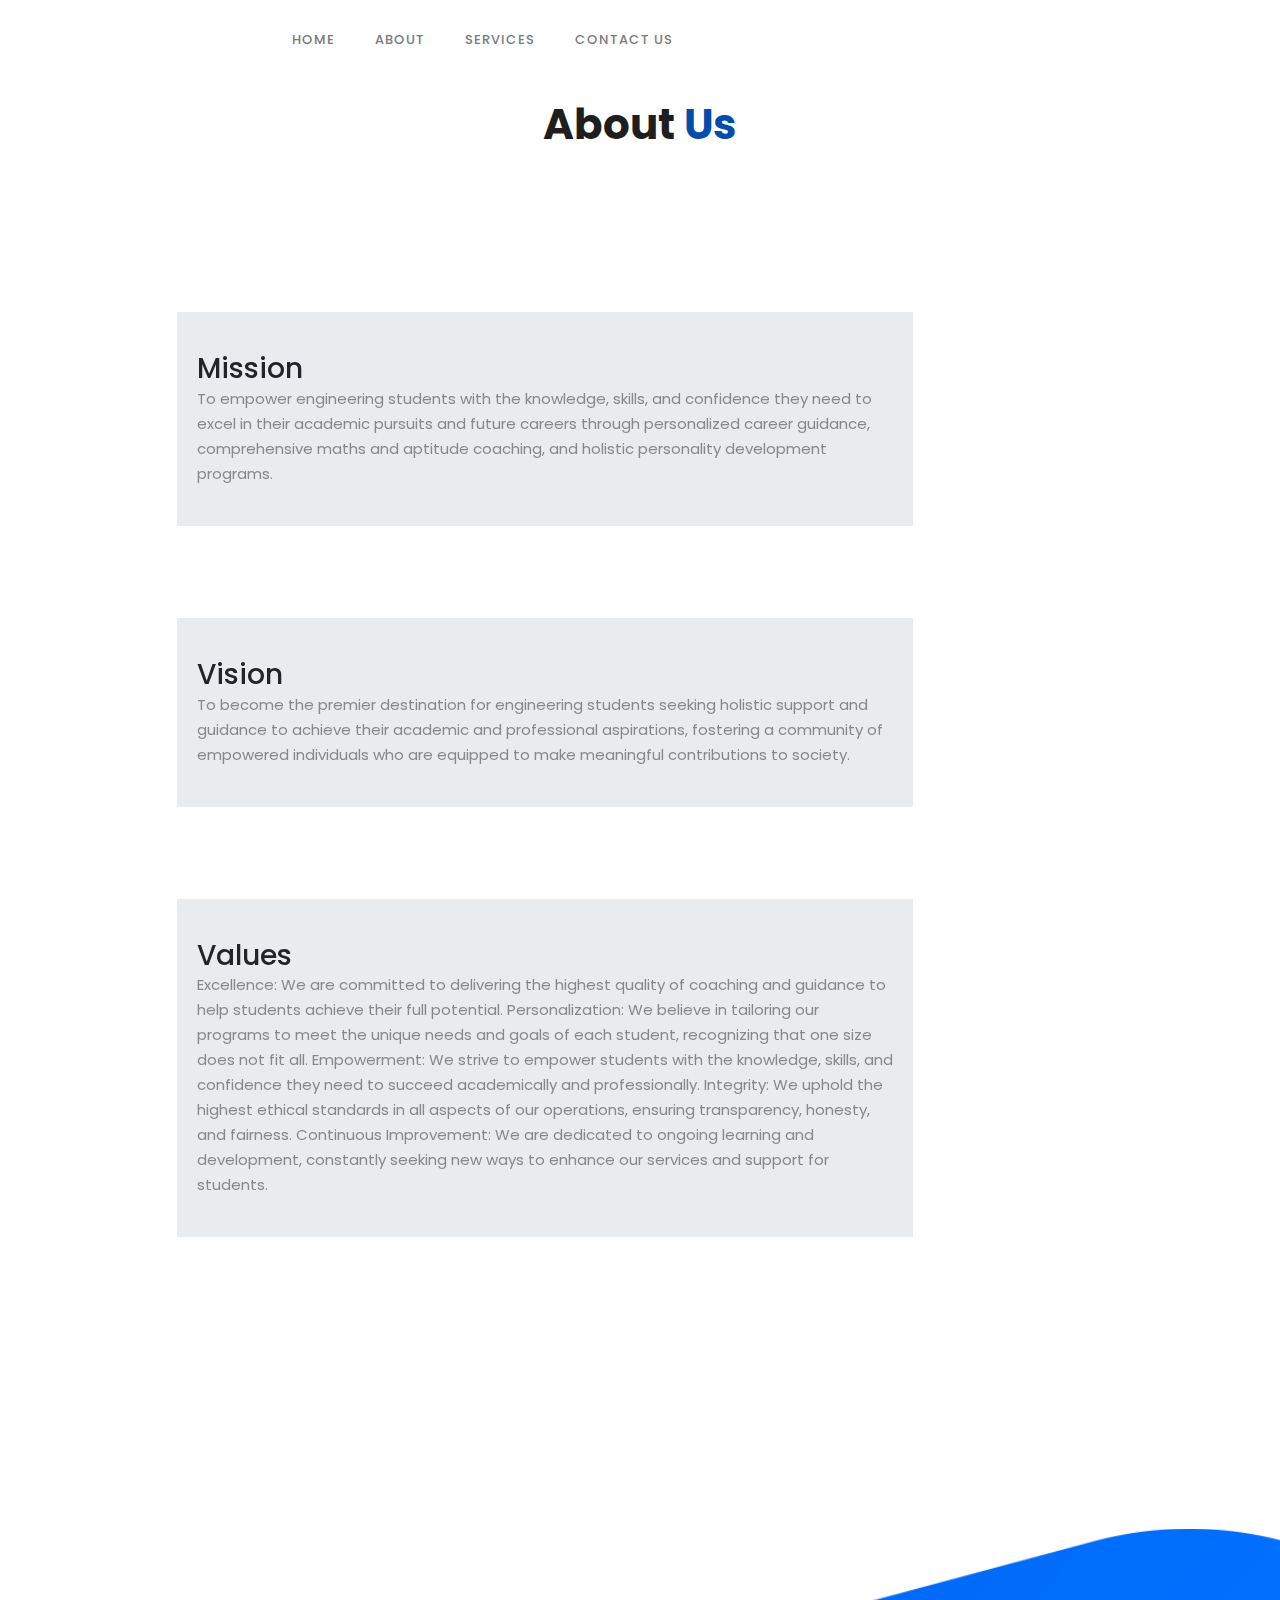
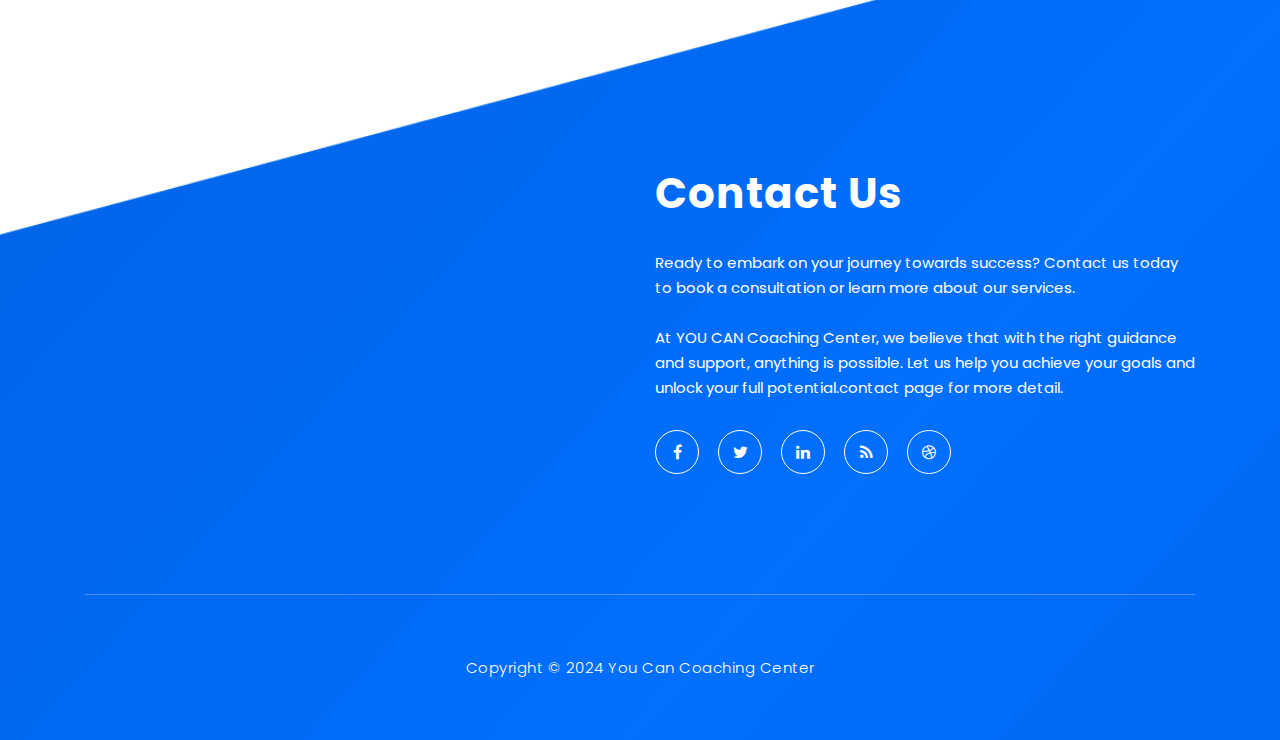
==== about.html @ deed7a06 "s" ====
<!DOCTYPE html>
<html lang="en">

<head>

    <meta charset="utf-8">
    <meta name="viewport" content="width=device-width, initial-scale=1, shrink-to-fit=no">
    <meta name="description" content="">
    <meta name="author" content="TemplateMo">
    <link href="https://fonts.googleapis.com/css?family=Poppins:100,200,300,400,500,600,700,800,900&display=swap" rel="stylesheet">

    <title>You Can Coaching</title>
<!--

Lava Landing Page

https://templatemo.com/tm-540-lava-landing-page

-->

    <!-- Additional CSS Files -->
    <link rel="stylesheet" type="text/css" href="assets/css/bootstrap.min.css">

    <link rel="stylesheet" type="text/css" href="assets/css/font-awesome.css">

    <link rel="stylesheet" href="assets/css/templatemo-lava.css">

    <link rel="stylesheet" href="assets/css/owl-carousel.css">

</head>

<body>

    <!-- ***** Preloader Start ***** -->
    <div id="preloader">
        <div class="jumper">
            <div></div>
            <div></div>
            <div></div>
        </div>
    </div>
    <!-- ***** Preloader End ***** -->


    <!-- ***** Header Area Start ***** -->
    <header class="header-area header-sticky">
        <div class="container">
            <div class="row">
                <div class="col-12">
                    <nav class="main-nav">
                        <!-- ***** Logo Start 
                        <a href="index.html" class="logo">
                         <img src="assets/images/Logo-white.png">
                        </a>
                        Logo End ***** -->
                        <!-- ***** Menu Start ***** -->
                        <ul class="nav">
                            <li class="scroll-to-section"><a href="/index.html" class="menu-item" onclick="window.location.href = 'index.html';" >Home</a></li>
                            <li class="scroll-to-section"><a href="/about.html" class="menu-item" onclick="window.location.href = 'about.html';">About</a></li>
                            <li class="scroll-to-section"><a href="/services.html" class="menu-item"onclick="window.location.href = 'services.html';">Services</a></li>
                            <li class="scroll-to-section"><a href="/contact.html" class="menu-item" onclick="window.location.href = 'contact.html';">Contact Us</a></li>
                        </ul>
                        <a class='menu-trigger'>
                            <span>Menu</span>
                        </a>
                        <!-- ***** Menu End ***** -->
                    </nav>
                </div>
            </div>
        </div>
    </header>
    <section class="section" id="testimonials">
        <div class="container">
            <div class="row">
                <div class="col-lg-8 offset-lg-2">
                    <div class="center-heading">
                        <h2>About <em> Us</em></h2>
                  
                    </div>
                </div>
                <div class="col-lg-10 col-md-12 col-sm-12 mobile-bottom-fix-big"
                    data-scroll-reveal="enter left move 30px over 0.6s after 0.4s">
                    <div class="aboutusContainer">
                    <h3>
                        Mission
                    </h3>
                    <p>
                        To empower engineering students with the knowledge, skills, and confidence they need to excel in their academic pursuits and future careers through personalized career guidance, comprehensive maths and aptitude coaching, and holistic personality development programs. 
                    </p>
                </div>
                <div class="aboutusContainer">
                    <h3>
                        Vision
                    </h3>
                    <p>
                        To become the premier destination for engineering students seeking holistic support and guidance to achieve their academic and professional aspirations, fostering a community of empowered individuals who are equipped to make meaningful contributions to society.
                    </p></div>
                    <div class="aboutusContainer">
                    <h3>
                        Values
                    </h3>
                    <p>
                        Excellence: We are committed to delivering the highest quality of coaching and guidance to help students achieve their full potential.
                        Personalization: We believe in tailoring our programs to meet the unique needs and goals of each student, recognizing that one size does not fit all.
                        Empowerment: We strive to empower students with the knowledge, skills, and confidence they need to succeed academically and professionally.
                        Integrity: We uphold the highest ethical standards in all aspects of our operations, ensuring transparency, honesty, and fairness.
                        Continuous Improvement: We are dedicated to ongoing learning and development, constantly seeking new ways to enhance our services and support for students.
                    </p>
                </div>
                </div>
            </div>
        </div>
    </section>
    <!-- ***** Testimonials Ends ***** -->
    <!-- ***** Footer Start ***** -->
    <footer id="contact-us">
        <div class="container">
            <div class="footer-content">
                <div class="row">
                    <!-- ***** Contact Form Start ***** -->
                    <div class="col-lg-6 col-md-12 col-sm-12">
                    </div>
                    <!-- ***** Contact Form End ***** -->
                    <div class="right-content col-lg-6 col-md-12 col-sm-12">
                        <h2>Contact Us</h2>
                        <p>Ready to embark on your journey towards success? Contact us today to book a consultation or learn more about our services.
                            <br><br>At YOU CAN Coaching Center, we believe that with the right guidance and support, anything is possible. Let us help you achieve your goals and unlock your full potential.<a
                                rel="nofollow" href="https://templatemo.com/contact" target="_parent">contact</a> page
                            for more detail.</p>
                        <ul class="social">
                            <li><a href="https://fb.com/templatemo"><i class="fa fa-facebook"></i></a></li>
                            <li><a href="#"><i class="fa fa-twitter"></i></a></li>
                            <li><a href="#"><i class="fa fa-linkedin"></i></a></li>
                            <li><a href="#"><i class="fa fa-rss"></i></a></li>
                            <li><a href="#"><i class="fa fa-dribbble"></i></a></li>
                        </ul>
                    </div>
                </div>
            </div>
            <div class="row">
                <div class="col-lg-12">
                    <div class="sub-footer">
                        <p>Copyright &copy; 2024 You Can Coaching Center
                    </div>
                </div>
            </div>
        </div>
    </footer>

    <!-- jQuery -->
    <script src="assets/js/jquery-2.1.0.min.js"></script>

    <!-- Bootstrap -->
    <script src="assets/js/popper.js"></script>
    <script src="assets/js/bootstrap.min.js"></script>

    <!-- Plugins -->
    <script src="assets/js/owl-carousel.js"></script>
    <script src="assets/js/scrollreveal.min.js"></script>
    <script src="assets/js/waypoints.min.js"></script>
    <script src="assets/js/jquery.counterup.min.js"></script>
    <script src="assets/js/imgfix.min.js"></script>

    <!-- Global Init -->
    <script src="assets/js/custom.js"></script>

</body>
</html>
---- assets/css/templatemo-lava.css ----
/*

Lava Landing Page

https://templatemo.com/tm-540-lava-landing-page

*/

/* ---------------------------------------------
Table of contents
------------------------------------------------
01. font & reset css
02. reset
03. global styles
04. header
05. welcome
06. features
07. testimonials
08. contact
09. footer
10. preloader

--------------------------------------------- */
/* 
---------------------------------------------
font & reset css
--------------------------------------------- 
*/
@import url("https://fonts.googleapis.com/css?family=Poppins:100,200,300,400,500,600,700,800,900");
/* 
---------------------------------------------
reset
--------------------------------------------- 
*/
html, body, div, span, applet, object, iframe, h1, h2, h3, h4, h5, h6, p, blockquote, div
pre, a, abbr, acronym, address, big, cite, code, del, dfn, em, font, img, ins, kbd, q,
s, samp, small, strike, strong, sub, sup, tt, var, b, u, i, center, dl, dt, dd, ol, ul, li,
figure, header, nav, section, article, aside, footer, figcaption {
  margin: 0;
  padding: 0;
  border: 0;
  outline: 0;
}

.clearfix:after {
  content: ".";
  display: block;
  clear: both;
  visibility: hidden;
  line-height: 0;
  height: 0;
}

.clearfix {
  display: inline-block;
}

html[xmlns] .clearfix {
  display: block;
}

* html .clearfix {
  height: 1%;
}

ul, li {
  padding: 0;
  margin: 0;
  list-style: none;
}

header, nav, section, article, aside, footer, hgroup {
  display: block;
}

* {
  box-sizing: border-box;
}

html, body {
  font-family: 'Poppins', sans-serif;
  font-weight: 400;
  background-color: #fff;
  font-size: 16px;
  -ms-text-size-adjust: 100%;
  -webkit-font-smoothing: antialiased;
  -moz-osx-font-smoothing: grayscale;
}

a {
  text-decoration: none !important;
}

h1, h2, h3, h4, h5, h6 {
  margin-top: 0px;
  margin-bottom: 0px;
}

ul {
  margin-bottom: 0px;
}

p {
  font-size: 15px;
  line-height: 25px;
  color: #888;
}

/* 
---------------------------------------------
global styles
--------------------------------------------- 
*/
html,
body {
  background: #fff;
  font-family: 'Poppins', sans-serif;
}

::selection {
  background: #024cab;
  color: #fff;
}

::-moz-selection {
  background: #024cab;
  color: #fff;
}

@media (max-width: 991px) {
  html, body {
    overflow-x: hidden;
  }
  .mobile-top-fix {
    margin-top: 30px;
    margin-bottom: 0px;
  }
  .mobile-bottom-fix {
    margin-bottom: 30px;
  }
  .mobile-bottom-fix-big {
    margin-bottom: 60px;
  }
}

a.main-button-slider {
  font-size: 14px;
  border-radius: 25px;
  padding: 15px 25px;
  background-color: #024cab;
  text-transform: uppercase;
  color: #fff;
  font-weight: 600;
  letter-spacing: 1px;
  -webkit-transition: all 0.3s ease 0s;
  -moz-transition: all 0.3s ease 0s;
  -o-transition: all 0.3s ease 0s;
  transition: all 0.3s ease 0s;
}

a.main-button-slider:hover {
  background-color: #003170;
}

a.main-button {
  font-size: 14px;
  border-radius: 25px;
  padding: 15px 25px;
  background-color: #024cab;
  text-transform: uppercase;
  color: #fff;
  font-weight: 600;
  letter-spacing: 1px;
  -webkit-transition: all 0.3s ease 0s;
  -moz-transition: all 0.3s ease 0s;
  -o-transition: all 0.3s ease 0s;
  transition: all 0.3s ease 0s;
}

a.main-button:hover {
  background-color: #003170;
}

button.main-button {
  outline: none;
  border: none;
  cursor: pointer;
  font-size: 14px;
  border-radius: 25px;
  padding: 15px 25px;
  background-color: #024cab;
  text-transform: uppercase;
  color: #fff;
  font-weight: 600;
  letter-spacing: 1px;
  -webkit-transition: all 0.3s ease 0s;
  -moz-transition: all 0.3s ease 0s;
  -o-transition: all 0.3s ease 0s;
  transition: all 0.3s ease 0s;
}

button.main-button:hover {
  background-color: #003170;
}


.center-heading {
  margin-bottom: 70px;
}

.center-heading h2 {
  margin-top: 0px;
  text-align: center;
  font-size: 42px;
  font-weight: 700;
  color: #1e1e1e;
  margin-bottom: 25px;
}

.center-heading h2 em {
  font-style: normal;
  color: #024cab;
}

.center-heading p {
  font-size: 15px;
  color: #888;
  text-align: center;
}


/* 
---------------------------------------------
header
--------------------------------------------- 
*/

.background-header {
  background-color: #fff;
  height: 80px!important;
  position: fixed!important;
  top: 0px;
  left: 0px;
  right: 0px;
  box-shadow: 0px 0px 10px rgba(0,0,0,0.15)!important;
}

.background-header .logo,
.background-header .main-nav .nav li a {
  color: #1e1e1e!important;
}

.background-header .main-nav .nav li:hover a {
  color: #024cab!important;
}

.background-header .nav li a.active {
  color: #024cab!important;
}

.header-area {
  position: absolute;
  top: 0px;
  left: 0px;
  right: 0px;
  z-index: 100;
  height: 100px;
  -webkit-transition: all .5s ease 0s;
  -moz-transition: all .5s ease 0s;
  -o-transition: all .5s ease 0s;
  transition: all .5s ease 0s;
}

.header-area .main-nav {
  min-height: 90px;
  background: transparent;
}

.header-area .main-nav .logo {
  line-height: 80px;
  color: #191a20;
  font-size: 28px;
  font-weight: 700;
  text-transform: uppercase;
  letter-spacing: 2px;
  float: left;
  -webkit-transition: all 0.3s ease 0s;
  -moz-transition: all 0.3s ease 0s;
  -o-transition: all 0.3s ease 0s;
  transition: all 0.3s ease 0s;
}


.header-area .main-nav .nav {
  float: left;
  margin-top: 27px;
  margin-left: 15%;
  margin-right: 0px;
  background-color: #fff;
  padding: 0px 20px;
  -webkit-transition: all 0.3s ease 0s;
  -moz-transition: all 0.3s ease 0s;
  -o-transition: all 0.3s ease 0s;
  transition: all 0.3s ease 0s;
  position: relative;
  z-index: 999;
}

.header-area .main-nav .nav li {
  padding-left: 20px;
  padding-right: 20px;
}

.header-area .main-nav .nav li:last-child {
  padding-right: 0px;
}

.header-area .main-nav .nav li a {
  display: block;
  font-weight: 500;
  font-size: 13px;
  color: #7a7a7a;
  text-transform: uppercase;
  -webkit-transition: all 0.3s ease 0s;
  -moz-transition: all 0.3s ease 0s;
  -o-transition: all 0.3s ease 0s;
  transition: all 0.3s ease 0s;
  height: 40px;
  line-height: 40px;
  border: transparent;
  letter-spacing: 1px;
}

.header-area .main-nav .nav li:hover a {
  color: #024cab;
}

.header-area .main-nav .nav li.submenu {
  position: relative;
  padding-right: 35px;
}

.header-area .main-nav .nav li.submenu:after {
  font-family: FontAwesome;
  content: "\f107";
  font-size: 12px;
  color: #7a7a7a;
  position: absolute;
  right: 18px;
  top: 12px;
}

.header-area .main-nav .nav li.submenu ul {
  position: absolute;
  width: 200px;
  box-shadow: 0 2px 28px 0 rgba(0, 0, 0, 0.06);
  overflow: hidden;
  top: 40px;
  opacity: 0;
  transform: translateY(-2em);
  visibility: hidden;
  z-index: -1;
  transition: all 0.3s ease-in-out 0s, visibility 0s linear 0.3s, z-index 0s linear 0.01s;
}

.header-area .main-nav .nav li.submenu ul li {
  margin-left: 0px;
  padding-left: 0px;
  padding-right: 0px;
}

.header-area .main-nav .nav li.submenu ul li a {
  display: block;
  background: #fff;
  color: #7a7a7a!important;
  padding-left: 20px;
  height: 40px;
  line-height: 40px;
  -webkit-transition: all 0.3s ease 0s;
  -moz-transition: all 0.3s ease 0s;
  -o-transition: all 0.3s ease 0s;
  transition: all 0.3s ease 0s;
  position: relative;
  font-size: 13px;
  border-bottom: 1px solid #f5f5f5;
}

.header-area .main-nav .nav li.submenu ul li a:before {
  content: '';
  position: absolute;
  width: 0px;
  height: 40px;
  left: 0px;
  top: 0px;
  bottom: 0px;
  -webkit-transition: all 0.3s ease 0s;
  -moz-transition: all 0.3s ease 0s;
  -o-transition: all 0.3s ease 0s;
  transition: all 0.3s ease 0s;
  background: #024cab;
}

.header-area .main-nav .nav li.submenu ul li a:hover {
  background: #fff;
  color: #024cab!important;
  padding-left: 25px;
}

.header-area .main-nav .nav li.submenu ul li a:hover:before {
  width: 3px;
}

.header-area .main-nav .nav li.submenu:hover ul {
  visibility: visible;
  opacity: 1;
  z-index: 1;
  transform: translateY(0%);
  transition-delay: 0s, 0s, 0.3s;
}

.header-area .main-nav .menu-trigger {
  cursor: pointer;
  display: block;
  position: absolute;
  top: 23px;
  width: 32px;
  height: 40px;
  text-indent: -9999em;
  z-index: 99;
  right: 40px;
  display: none;
}

.header-area .main-nav .menu-trigger span,
.header-area .main-nav .menu-trigger span:before,
.header-area .main-nav .menu-trigger span:after {
  -moz-transition: all 0.4s;
  -o-transition: all 0.4s;
  -webkit-transition: all 0.4s;
  transition: all 0.4s;
  background-color: #1e1e1e;
  display: block;
  position: absolute;
  width: 30px;
  height: 2px;
  left: 0;
}

.background-header .main-nav .menu-trigger span,
.background-header .main-nav .menu-trigger span:before,
.background-header .main-nav .menu-trigger span:after {
  background-color: #1e1e1e;
}

.header-area .main-nav .menu-trigger span:before,
.header-area .main-nav .menu-trigger span:after {
  -moz-transition: all 0.4s;
  -o-transition: all 0.4s;
  -webkit-transition: all 0.4s;
  transition: all 0.4s;
  background-color: #1e1e1e;
  display: block;
  position: absolute;
  width: 30px;
  height: 2px;
  left: 0;
  width: 75%;
}

.background-header .main-nav .menu-trigger span:before,
.background-header .main-nav .menu-trigger span:after {
  background-color: #1e1e1e;
}

.header-area .main-nav .menu-trigger span:before,
.header-area .main-nav .menu-trigger span:after {
  content: "";
}

.header-area .main-nav .menu-trigger span {
  top: 16px;
}

.header-area .main-nav .menu-trigger span:before {
  -moz-transform-origin: 33% 100%;
  -ms-transform-origin: 33% 100%;
  -webkit-transform-origin: 33% 100%;
  transform-origin: 33% 100%;
  top: -10px;
  z-index: 10;
}

.header-area .main-nav .menu-trigger span:after {
  -moz-transform-origin: 33% 0;
  -ms-transform-origin: 33% 0;
  -webkit-transform-origin: 33% 0;
  transform-origin: 33% 0;
  top: 10px;
}

.header-area .main-nav .menu-trigger.active span,
.header-area .main-nav .menu-trigger.active span:before,
.header-area .main-nav .menu-trigger.active span:after {
  background-color: transparent;
  width: 100%;
}

.header-area .main-nav .menu-trigger.active span:before {
  -moz-transform: translateY(6px) translateX(1px) rotate(45deg);
  -ms-transform: translateY(6px) translateX(1px) rotate(45deg);
  -webkit-transform: translateY(6px) translateX(1px) rotate(45deg);
  transform: translateY(6px) translateX(1px) rotate(45deg);
  background-color: #1e1e1e;
}

.background-header .main-nav .menu-trigger.active span:before {
  background-color: #1e1e1e;
}

.header-area .main-nav .menu-trigger.active span:after {
  -moz-transform: translateY(-6px) translateX(1px) rotate(-45deg);
  -ms-transform: translateY(-6px) translateX(1px) rotate(-45deg);
  -webkit-transform: translateY(-6px) translateX(1px) rotate(-45deg);
  transform: translateY(-6px) translateX(1px) rotate(-45deg);
  background-color: #1e1e1e;
}

.background-header .main-nav .menu-trigger.active span:after {
  background-color: #1e1e1e;
}

.header-area.header-sticky {
  min-height: 80px;
}

.header-area.header-sticky .nav {
  margin-top: 20px !important;
}

.header-area.header-sticky .nav li a.active {
  color: #024cab;
}

@media (max-width: 1200px) {
  .header-area .main-nav .nav li {
    padding-left: 12px;
    padding-right: 12px;
  }
  .header-area .main-nav:before {
    display: none;
  }
}

@media (max-width: 991px) {
  .logo {
    text-align: center;
    float: none!important;
  }
  .header-area {
    background-color: #f7f7f7;
    padding: 0px 15px;
    height: 80px;
    box-shadow: none;
    text-align: center;
  }
  .header-area .container {
    padding: 0px;
  }
  .header-area .logo {
    margin-left: 30px;
  }
  .header-area .menu-trigger {
    display: block !important;
  }
  .header-area .main-nav {
    overflow: hidden;
  }
  .header-area .main-nav .nav {
    float: none;
    width: 100%;
    margin-top: 0px !important;
    display: none;
    -webkit-transition: all 0s ease 0s;
    -moz-transition: all 0s ease 0s;
    -o-transition: all 0s ease 0s;
    transition: all 0s ease 0s;
    margin-left: 0px;
  }
  .header-area .main-nav .nav li:first-child {
    border-top: 1px solid #eee;
  }
  .header-area .main-nav .nav li {
    width: 100%;
    background: #fff;
    border-bottom: 1px solid #eee;
    padding-left: 0px !important;
    padding-right: 0px !important;
  }
  .header-area .main-nav .nav li a {
    height: 50px !important;
    line-height: 50px !important;
    padding: 0px !important;
    border: none !important;
    background: #f7f7f7 !important;
    color: #191a20 !important;
  }
  .header-area .main-nav .nav li a:hover {
    background: #eee !important;
    color: #024cab!important;
  }
  .header-area .main-nav .nav li.submenu ul {
    position: relative;
    visibility: inherit;
    opacity: 1;
    z-index: 1;
    transform: translateY(0%);
    transition-delay: 0s, 0s, 0.3s;
    top: 0px;
    width: 100%;
    box-shadow: none;
    height: 0px;
  }
  .header-area .main-nav .nav li.submenu ul li a {
    font-size: 12px;
    font-weight: 400;
  }
  .header-area .main-nav .nav li.submenu ul li a:hover:before {
    width: 0px;
  }
  .header-area .main-nav .nav li.submenu ul.active {
    height: auto !important;
  }
  .header-area .main-nav .nav li.submenu:after {
    color: #3B566E;
    right: 25px;
    font-size: 14px;
    top: 15px;
  }
  .header-area .main-nav .nav li.submenu:hover ul, .header-area .main-nav .nav li.submenu:focus ul {
    height: 0px;
  }
}

@media (min-width: 992px) {
  .header-area .main-nav .nav {
    display: flex !important;
  }
}


/* 
---------------------------------------------
welcome
--------------------------------------------- 
*/
.welcome-area {
  width: 100%;
  height: 100vh;
  min-height: 793px;
  background-image: url(../images/OIG4.png);
  background-repeat: no-repeat;
  background-position: right top;
}

.welcome-area .header-text .left-text {
  position: relative;
  align-self: center;
  margin-top: 35%;
  transform: perspective(1px) translateY(-30%) !important;
}

.welcome-area .header-text h1 {
  font-weight: 900;
  font-size: 52px;
  line-height: 80px;
  letter-spacing: 1px;
  margin-bottom: 30px;
  color: #191a20;
}

.welcome-area .header-text h1 em {
  font-style: normal;
  color: #024cab;
}

.welcome-area .header-text p {
  font-weight: 300;
  font-size: 17px;
  color: #7a7a7a;
  line-height: 30px;
  letter-spacing: 0.25px;
  margin-bottom: 40px;
  position: relative;
}
.img-responsive {
  display: block;
  max-width: 240px;
  height: auto;
}


@media (max-width: 1420px) {
  .welcome-area .header-text {
    width: 70%;
    margin-left: 5%;
  }
}

@media (max-width: 1320px) {
  .welcome-area .header-text .left-text {
    margin-top: 50%;
  }
  .welcome-area .header-text {
    width: 50%;
    margin-left: 5%;
  }
}

@media (max-width: 1140px) {
  .welcome-area {
    height: auto;
  }
  .welcome-area .header-text {       
    width: 92%;
    padding-top: 793px;
  }
  .welcome-area .header-text .left-text {
    margin-top: 5%;
    transform: none !important;
  }
}
@media (max-width: 810px) {
  .welcome-area {
    background-size: contain;
  }

  .welcome-area .header-text {
    padding-top: 100%;
    margin-left: 0;
  }
    
  .container-fluid .col-md-12 {
    margin-right: 0px;
    padding-right: 0px;
  }
}

/*
---------------------------------------------
about
---------------------------------------------
*/
.bottom-margin20{
  margin-bottom: 20px;
}
#about {
  padding: 100px 0px;
  position: relative;
  z-index: 9;
}

@media (max-width: 992px) {
  .features-item {
    margin-bottom: 45px;
  }
}

.features-item {
  border-radius: 5px;
  padding: 60px 30px;
  text-align: center;
  box-shadow: 0px 0px 10px rgba(0,0,0,0.1);
  min-height: 620px;
  max-width: 300px;
}

.features-item h2 {
  z-index: 9;
  position: absolute;
  top: 15px;
  left: 45px;
  font-size: 100px;
  font-weight: 600;
  color: #e9f1fd;
}

.features-item img {
  z-index: 10;
  position: relative;
  max-width: 100%;
  margin-bottom: 40px;
}

.features-item h4 {
  margin-top: 0px;
  font-size: 22px;
  color: #1e1e1e;
  margin-bottom: 25px;
}

.features-item .main-button {
  margin-top: 35px;
  display: inline-block;
}


/*
---------------------------------------------
promotion
---------------------------------------------
*/

.left-image-decor {
  background-image: url(../images/left-bg-decor.png);
  background-repeat: no-repeat;
  position: absolute;
  width: 100%;
  display: inline-block;
  height: 110%;
  margin-top: -200px;
}

#promotion {
  padding: 100px 0px;
}

#promotion .left-image {
  align-self: center;
}

#promotion .right-text ul {
  padding: 0;
  margin: 0;
}

#promotion .right-text ul li {
  display: inline-block;
  margin-bottom: 60px;
}

#promotion .right-text ul li:last-child {
  margin-bottom: 0px;
}

#promotion .right-text img {
  display: inline-block;
  float: left;
  margin-right: 30px;
}

#promotion .right-text h4 {
  font-size: 22px;
  color: #1e1e1e;
  margin-bottom: 15px;
  margin-top: 3px;
}


/*
--------------------------------------------
testimonials
--------------------------------------------
*/
.right-image-decor {
  background-image: url(../images/right-bg-decor.png);
  background-repeat: no-repeat;
  background-position: right center;
  position: absolute;
  width: 100%;
  display: inline-block;
  height: 110%;
  margin-top: -200px;
}

#testimonials {
  padding-top: 100px;
  position: relative;
  z-index: 9;
}

#testimonials .item {
  position: relative;
}

#testimonials .item .testimonial-content {
  background: #024cab;
  background: linear-gradient(145deg, #024cab 0%, #024cab 20%);
  margin-left: 60px;
  padding: 40px 30px;
  text-align: center;
  border-radius: 5px;
}

#testimonials .item .testimonial-content ul li {
  display: inline-block;
  margin: 0px 1px;
}

#testimonials .item .testimonial-content ul li i {
  color: #fff;
  font-size: 13px;
}

#testimonials .item .testimonial-content h4 {
  font-size: 22px;
  margin-top: 20px;
  color: #fff;
}

#testimonials .item .testimonial-content p {
  color: #fff;
  font-style: italic;
  font-weight: 200;
  margin: 20px 0px 15px 0px;
}

#testimonials .item .testimonial-content span {
  color: #fff;
  font-weight: 200;
  font-size: 13px;
}

#testimonials .author img {
  max-width: 120px;
  margin-bottom: -60px;
}

.owl-carousel .owl-nav button.owl-next span {
  z-index: 10;
  top: 45%;
  border-radius: 10px;
  font-size: 46px;
  color: #fff;
  right: -210px;
  width: 80px;
  height: 80px;
  line-height: 80px;
  text-align: center;
  display: inline-block;
  background: #024cab;
  background: linear-gradient(145deg, #024cab 0%, #024cab 20%);
  position: absolute;
}

.owl-carousel .owl-nav button.owl-prev span {
  z-index: 9;
  top: 45%;
  border-radius: 10px;
  font-size: 46px;
  color: #fff;
  right: 960px;
  width: 80px;
  height: 80px;
  line-height: 80px;
  text-align: center;
  display: inline-block;
  background: #024cab;
  background: linear-gradient(145deg, #024cab 0%, #024cab 20%);
  position: absolute;
}

@media screen and (max-width: 1060px) {
  .owl-carousel .owl-nav {
    display: none!important;
  }
}

/* 
---------------------------------------------
footer
--------------------------------------------- 
*/

@media (max-width: 992px) {
  footer {
    padding-top: 0px!important;
    margin-top: 0px!important;
  }
  .contact-form {
    margin-bottom: 45px;
  }
  footer .right-content {
    text-align: center;
  }
  footer .footer-content {
    padding: 60px 0px!important;
  }
}

footer {
  margin-top: 200px;
  padding-top: 120px;
  background-image: url(../images/footer-bg.png);
  background-repeat: no-repeat;
  background-position: center center;
  background-size: cover;
  width: 100%;
}

footer .footer-content {
  padding: 120px 0px;
}

.contact-form {
  position: relative;
  z-index: 10;
  padding: 45px;
  border-radius: 5px;
  background-color: #fff;
  box-shadow: 0px 0px 10px rgba(0,0,0,0.1);
  
}

footer .right-content {
  align-self: center;
}

.contact-form input,
.contact-form textarea {
  color: #777;
  font-size: 13px;
  border: 1px solid #eee;
  background-color: #f7f7f7;
  border-radius: 5px;
  width: 100%;
  height: 50px;
  outline: none;
  padding-left: 20px;
  padding-right: 20px;
  -webkit-appearance: none;
  -moz-appearance: none;
  appearance: none;
  margin-bottom: 30px;
}

.contact-form textarea {
  height: 150px;
  resize: none;
  padding: 20px;
}

.contact-form {
  text-align: center;
}

.contact-form ::-webkit-input-placeholder { /* Edge */
  color: #7a7a7a;
}

.contact-form :-ms-input-placeholder { /* Internet Explorer 10-11 */
  color: #7a7a7a;
}

.contact-form ::placeholder {
  color: #7a7a7a;
}

.footer-content .right-content {
  color: #fff;
}

.footer-content .right-content h2 {
  margin-top: 0px;
  margin-bottom: 30px;
  font-size: 42px;
  text-transform: capitalize;
  font-weight: 700;
  letter-spacing: 1px;
}

.footer-content .right-content h2 em {
  font-style: normal;
  color: #024cab;
}

.footer-content .right-content p {
  color: #FFF;
}

.footer-content .right-content a {
  color: #FFF;
}

.footer-content .right-content a:hover {
  color: #FC3;
}

footer .social {
  overflow: hidden;
  margin-top: 30px;
}

footer .social li:first-child {
  margin-left: 0px;
}

footer .social li {
  margin: 0px 7.5px;
  display: inline-block;
}

footer .social li a {
  color: #fff;
  text-align: center;
  background-color: transparent;
  border: 1px solid #fff;
  width: 44px;
  height: 44px;
  line-height: 44px;
  border-radius: 50%;
  display: inline-block;
  font-size: 16px;
  -webkit-transition: all 0.3s ease 0s;
  -moz-transition: all 0.3s ease 0s;
  -o-transition: all 0.3s ease 0s;
  transition: all 0.3s ease 0s;
}

footer .social li a:hover {
  background-color: #024cab;
  border-color: #024cab;
  color: #fff;
}

footer .copyright {
  margin-top: 10px;
  font-weight: 400;
  font-size: 15px;
  color: #4a4a4a;
  letter-spacing: 0.88px;
  text-transform: capitalize;
}

footer .sub-footer {
  padding: 60px 0px;
  border-top: 1px solid rgba(250,250,250,0.3);
  text-align: center;
}

footer .sub-footer a {
	color: #FFF;
}

footer .sub-footer a:hover {
	color: #FC3;
}

footer .sub-footer p {
  color: #fff;
  font-size: 15px;
  font-weight: 300;
  letter-spacing: 0.5px;
}

@media (max-width: 991px) {
  footer .copyright {
    text-align: center;
  }
  footer .social {
    text-align: center;
  }
}

/* 
---------------------------------------------
preloader
--------------------------------------------- 
*/
#preloader {
  overflow: hidden;
  background: linear-gradient(145deg, #024cab 0%, #024cab 20%);
  left: 0;
  right: 0;
  top: 0;
  bottom: 0;
  position: fixed;
  z-index: 9999;
  color: #fff;
}

#preloader .jumper {
  left: 0;
  top: 0;
  right: 0;
  bottom: 0;
  display: block;
  position: absolute;
  margin: auto;
  width: 50px;
  height: 50px;
}

#preloader .jumper > div {
  background-color: #fff;
  width: 10px;
  height: 10px;
  border-radius: 100%;
  -webkit-animation-fill-mode: both;
  animation-fill-mode: both;
  position: absolute;
  opacity: 0;
  width: 50px;
  height: 50px;
  -webkit-animation: jumper 1s 0s linear infinite;
  animation: jumper 1s 0s linear infinite;
}

#preloader .jumper > div:nth-child(2) {
  -webkit-animation-delay: 0.33333s;
  animation-delay: 0.33333s;
}

#preloader .jumper > div:nth-child(3) {
  -webkit-animation-delay: 0.66666s;
  animation-delay: 0.66666s;
}

@-webkit-keyframes jumper {
  0% {
    opacity: 0;
    -webkit-transform: scale(0);
    transform: scale(0);
  }
  5% {
    opacity: 1;
  }
  100% {
    -webkit-transform: scale(1);
    transform: scale(1);
    opacity: 0;
  }
}

@keyframes jumper {
  0% {
    opacity: 0;
    -webkit-transform: scale(0);
    transform: scale(0);
  }
  5% {
    opacity: 1;
  }
  100% {
    opacity: 0;
  }
}

.aboutusContainer{

  padding: 40px 20px;
  background-color: #e9ecef;
  margin: 10%;
}
---- assets/css/owl-carousel.css ----
/**
 * Owl Carousel v2.3.4
 * Copyright 2013-2018 David Deutsch
 * Licensed under: SEE LICENSE IN https://github.com/OwlCarousel2/OwlCarousel2/blob/master/LICENSE
 */
/*
 *  Owl Carousel - Core
 */
.owl-carousel {
  display: none;
  width: 100%;
  -webkit-tap-highlight-color: transparent;
  /* position relative and z-index fix webkit rendering fonts issue */
  position: relative;
  z-index: 1; }
  .owl-carousel .owl-stage {
    position: relative;
    -ms-touch-action: pan-Y;
    touch-action: manipulation;
    -moz-backface-visibility: hidden;
    /* fix firefox animation glitch */ }
  .owl-carousel .owl-stage:after {
    content: ".";
    display: block;
    clear: both;
    visibility: hidden;
    line-height: 0;
    height: 0; }
  .owl-carousel .owl-stage-outer {
    position: relative;
    overflow: hidden;
    /* fix for flashing background */
    -webkit-transform: translate3d(0px, 0px, 0px); }
  .owl-carousel .owl-wrapper,
  .owl-carousel .owl-item {
    -webkit-backface-visibility: hidden;
    -moz-backface-visibility: hidden;
    -ms-backface-visibility: hidden;
    -webkit-transform: translate3d(0, 0, 0);
    -moz-transform: translate3d(0, 0, 0);
    -ms-transform: translate3d(0, 0, 0); }
  .owl-carousel .owl-item {
    position: relative;
    min-height: 1px;
    float: left;
    -webkit-backface-visibility: hidden;
    -webkit-tap-highlight-color: transparent;
    -webkit-touch-callout: none; }
  .owl-carousel .owl-item img {
    display: block;
    width: 100%; }
  .owl-carousel .owl-nav.disabled,
  .owl-carousel .owl-dots.disabled {
    display: none; }
  .owl-carousel .owl-nav .owl-prev,
  .owl-carousel .owl-nav .owl-next,
  .owl-carousel .owl-dot {
    cursor: pointer;
    -webkit-user-select: none;
    -khtml-user-select: none;
    -moz-user-select: none;
    -ms-user-select: none;
    user-select: none; }
  .owl-carousel .owl-nav button.owl-prev,
  .owl-carousel .owl-nav button.owl-next,
  .owl-carousel button.owl-dot {
    background: none;
    color: inherit;
    border: none;
    padding: 0 !important;
    font: inherit; }
  .owl-carousel.owl-loaded {
    display: block; }
  .owl-carousel.owl-loading {
    opacity: 0;
    display: block; }
  .owl-carousel.owl-hidden {
    opacity: 0; }
  .owl-carousel.owl-refresh .owl-item {
    visibility: hidden; }
  .owl-carousel.owl-drag .owl-item {
    -ms-touch-action: pan-y;
        touch-action: pan-y;
    -webkit-user-select: none;
    -moz-user-select: none;
    -ms-user-select: none;
    user-select: none; }
  .owl-carousel.owl-grab {
    cursor: move;
    cursor: grab; }
  .owl-carousel.owl-rtl {
    direction: rtl; }
  .owl-carousel.owl-rtl .owl-item {
    float: right; }

/* No Js */
.no-js .owl-carousel {
  display: block; }

/*
 *  Owl Carousel - Animate Plugin
 */
.owl-carousel .animated {
  animation-duration: 1000ms;
  animation-fill-mode: both; }

.owl-carousel .owl-animated-in {
  z-index: 0; }

.owl-carousel .owl-animated-out {
  z-index: 1; }

.owl-carousel .fadeOut {
  animation-name: fadeOut; }

@keyframes fadeOut {
  0% {
    opacity: 1; }
  100% {
    opacity: 0; } }

/*
 * 	Owl Carousel - Auto Height Plugin
 */
.owl-height {
  transition: height 500ms ease-in-out; }

/*
 * 	Owl Carousel - Lazy Load Plugin
 */
.owl-carousel .owl-item {
  /**
			This is introduced due to a bug in IE11 where lazy loading combined with autoheight plugin causes a wrong
			calculation of the height of the owl-item that breaks page layouts
		 */ }
  .owl-carousel .owl-item .owl-lazy {
    opacity: 0;
    transition: opacity 400ms ease; }
  .owl-carousel .owl-item .owl-lazy[src^=""], .owl-carousel .owl-item .owl-lazy:not([src]) {
    max-height: 0; }
  .owl-carousel .owl-item img.owl-lazy {
    transform-style: preserve-3d; }

/*
 * 	Owl Carousel - Video Plugin
 */
.owl-carousel .owl-video-wrapper {
  position: relative;
  height: 100%;
  background: #000; }

.owl-carousel .owl-video-play-icon {
  position: absolute;
  height: 80px;
  width: 80px;
  left: 50%;
  top: 50%;
  margin-left: -40px;
  margin-top: -40px;
  background: url("owl.video.play.png") no-repeat;
  cursor: pointer;
  z-index: 1;
  -webkit-backface-visibility: hidden;
  transition: transform 100ms ease; }

.owl-carousel .owl-video-play-icon:hover {
  -ms-transform: scale(1.3, 1.3);
      transform: scale(1.3, 1.3); }

.owl-carousel .owl-video-playing .owl-video-tn,
.owl-carousel .owl-video-playing .owl-video-play-icon {
  display: none; }

.owl-carousel .owl-video-tn {
  opacity: 0;
  height: 100%;
  background-position: center center;
  background-repeat: no-repeat;
  background-size: contain;
  transition: opacity 400ms ease; }

.owl-carousel .owl-video-frame {
  position: relative;
  z-index: 1;
  height: 100%;
  width: 100%; }
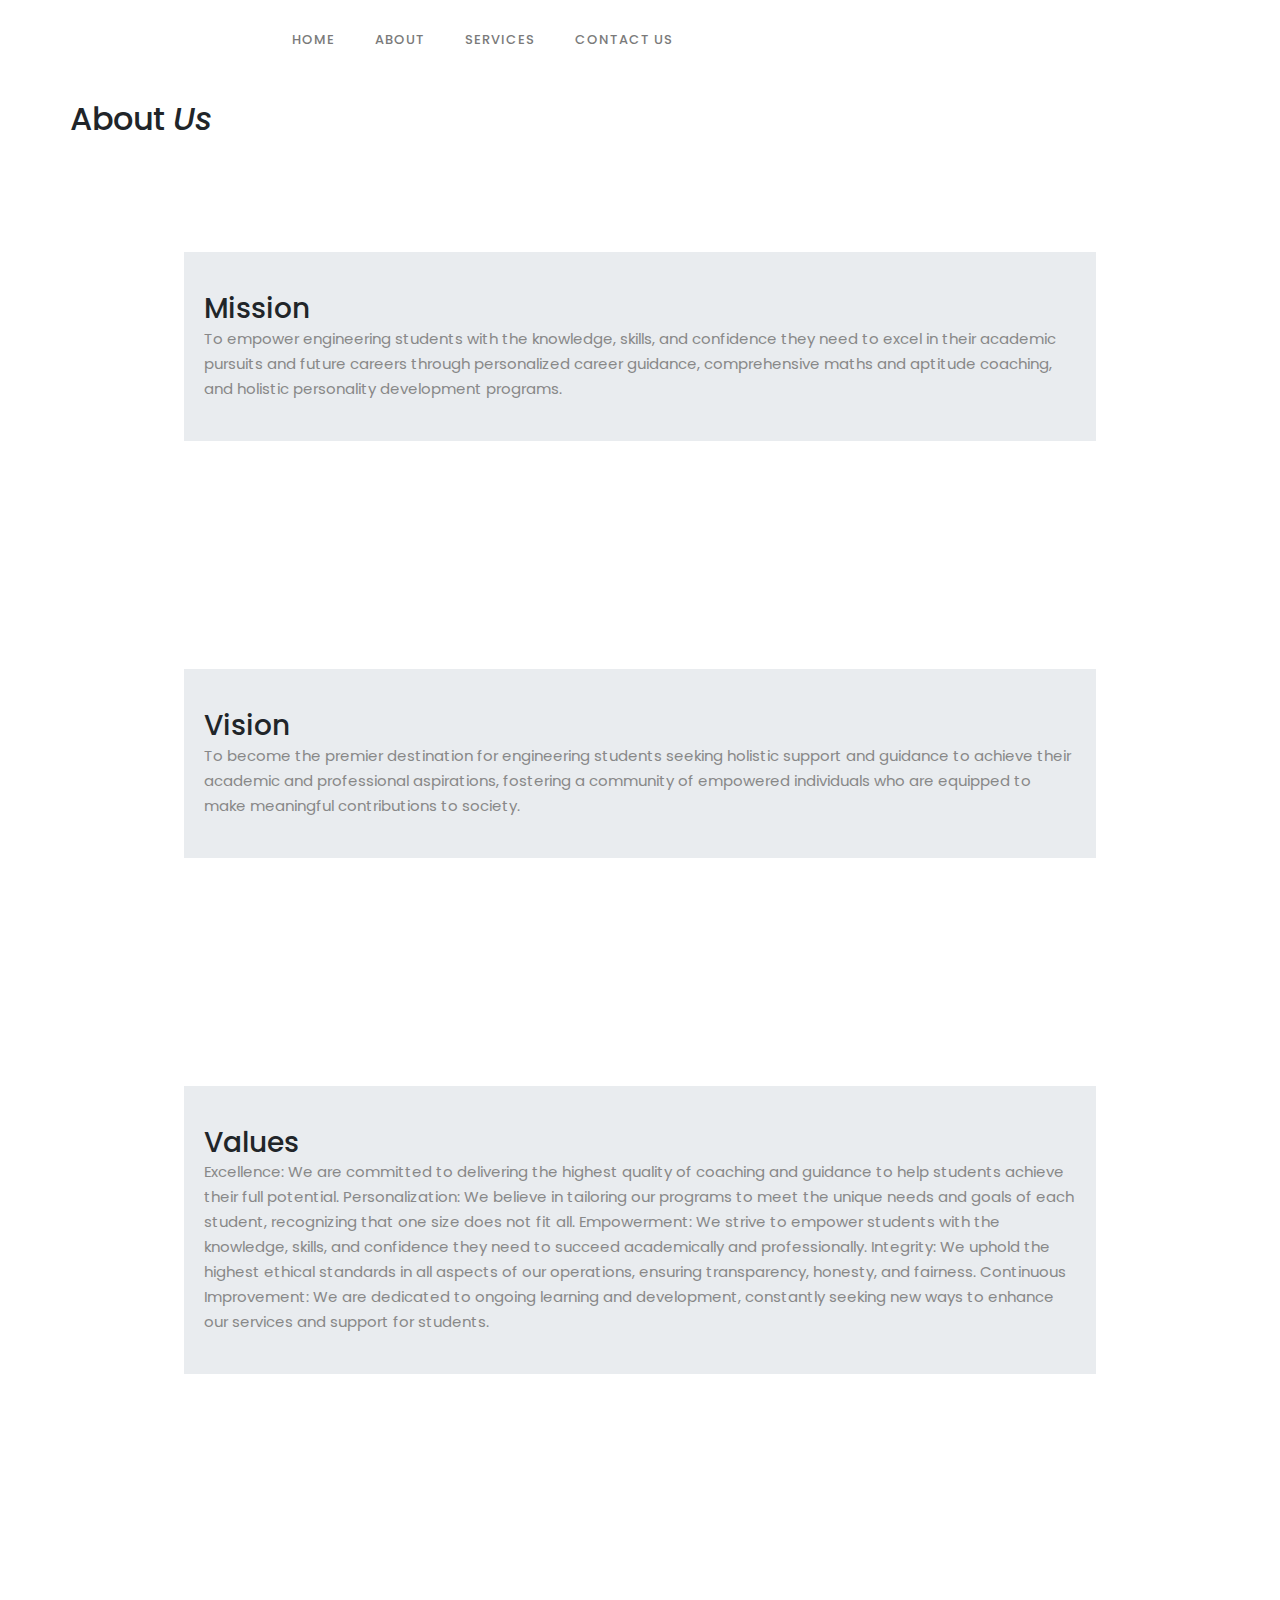
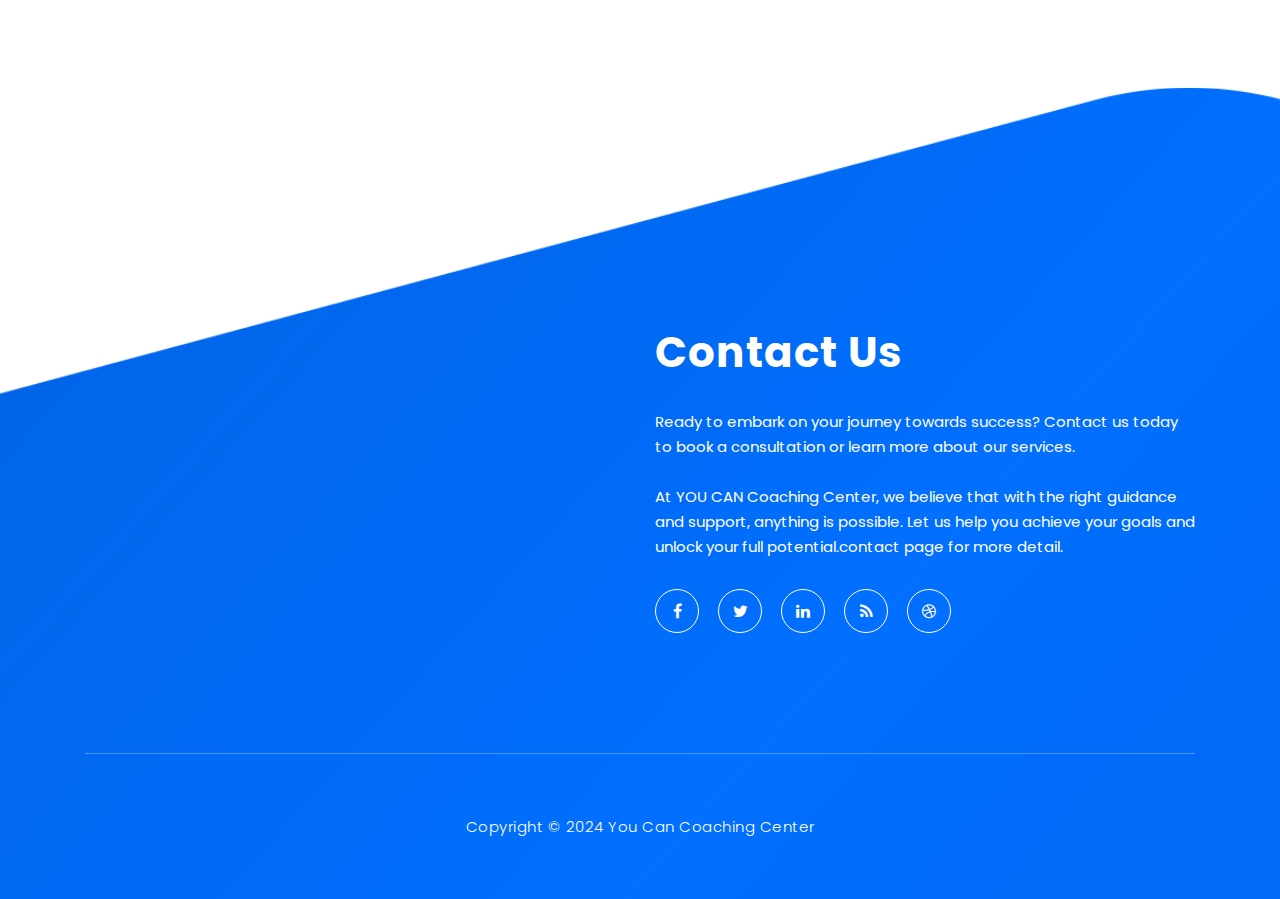
==== commit cff93b7c: "5" ====
--- a/about.html
+++ b/about.html
@@ -10,7 +10,7 @@
     <link href="https://fonts.googleapis.com/css?family=Poppins:100,200,300,400,500,600,700,800,900&display=swap" rel="stylesheet">
 
     <title>You Can Coaching</title>
-<!--
+    <!--
 
 Lava Landing Page
 
@@ -55,9 +55,9 @@
                         Logo End ***** -->
                         <!-- ***** Menu Start ***** -->
                         <ul class="nav">
-                            <li class="scroll-to-section"><a href="/index.html" class="menu-item" onclick="window.location.href = 'index.html';" >Home</a></li>
+                            <li class="scroll-to-section"><a href="/index.html" class="menu-item" onclick="window.location.href = 'index.html';">Home</a></li>
                             <li class="scroll-to-section"><a href="/about.html" class="menu-item" onclick="window.location.href = 'about.html';">About</a></li>
-                            <li class="scroll-to-section"><a href="/services.html" class="menu-item"onclick="window.location.href = 'services.html';">Services</a></li>
+                            <li class="scroll-to-section"><a href="/services.html" class="menu-item" onclick="window.location.href = 'services.html';">Services</a></li>
                             <li class="scroll-to-section"><a href="/contact.html" class="menu-item" onclick="window.location.href = 'contact.html';">Contact Us</a></li>
                         </ul>
                         <a class='menu-trigger'>
@@ -72,20 +72,15 @@
     <section class="section" id="testimonials">
         <div class="container">
             <div class="row">
-                <div class="col-lg-8 offset-lg-2">
-                    <div class="center-heading">
-                        <h2>About <em> Us</em></h2>
-                  
-                    </div>
-                </div>
-                <div class="col-lg-10 col-md-12 col-sm-12 mobile-bottom-fix-big"
-                    data-scroll-reveal="enter left move 30px over 0.6s after 0.4s">
-                    <div class="aboutusContainer">
+
+                <h2>About <em> Us</em></h2>
+
+                <div class="aboutusContainer">
                     <h3>
                         Mission
                     </h3>
                     <p>
-                        To empower engineering students with the knowledge, skills, and confidence they need to excel in their academic pursuits and future careers through personalized career guidance, comprehensive maths and aptitude coaching, and holistic personality development programs. 
+                        To empower engineering students with the knowledge, skills, and confidence they need to excel in their academic pursuits and future careers through personalized career guidance, comprehensive maths and aptitude coaching, and holistic personality development programs.
                     </p>
                 </div>
                 <div class="aboutusContainer">
@@ -94,21 +89,21 @@
                     </h3>
                     <p>
                         To become the premier destination for engineering students seeking holistic support and guidance to achieve their academic and professional aspirations, fostering a community of empowered individuals who are equipped to make meaningful contributions to society.
-                    </p></div>
-                    <div class="aboutusContainer">
+                    </p>
+                </div>
+                <div class="aboutusContainer">
                     <h3>
                         Values
                     </h3>
                     <p>
-                        Excellence: We are committed to delivering the highest quality of coaching and guidance to help students achieve their full potential.
-                        Personalization: We believe in tailoring our programs to meet the unique needs and goals of each student, recognizing that one size does not fit all.
-                        Empowerment: We strive to empower students with the knowledge, skills, and confidence they need to succeed academically and professionally.
-                        Integrity: We uphold the highest ethical standards in all aspects of our operations, ensuring transparency, honesty, and fairness.
-                        Continuous Improvement: We are dedicated to ongoing learning and development, constantly seeking new ways to enhance our services and support for students.
+                        Excellence: We are committed to delivering the highest quality of coaching and guidance to help students achieve their full potential. 
+                        Personalization: We believe in tailoring our programs to meet the unique needs and goals of each student, recognizing that one size does not fit all. 
+                        Empowerment: We strive to empower students with the knowledge, skills, and confidence they need to succeed academically and professionally. 
+                        Integrity: We uphold the highest ethical standards in all aspects of our operations, ensuring transparency, honesty, and fairness. Continuous Improvement: We are dedicated to ongoing learning and development, constantly seeking new ways to enhance our services and support for students.
                     </p>
                 </div>
-                </div>
             </div>
+        </div>
         </div>
     </section>
     <!-- ***** Testimonials Ends ***** -->
@@ -124,9 +119,7 @@
                     <div class="right-content col-lg-6 col-md-12 col-sm-12">
                         <h2>Contact Us</h2>
                         <p>Ready to embark on your journey towards success? Contact us today to book a consultation or learn more about our services.
-                            <br><br>At YOU CAN Coaching Center, we believe that with the right guidance and support, anything is possible. Let us help you achieve your goals and unlock your full potential.<a
-                                rel="nofollow" href="https://templatemo.com/contact" target="_parent">contact</a> page
-                            for more detail.</p>
+                            <br><br>At YOU CAN Coaching Center, we believe that with the right guidance and support, anything is possible. Let us help you achieve your goals and unlock your full potential.<a rel="nofollow" href="https://templatemo.com/contact" target="_parent">contact</a> page for more detail.</p>
                         <ul class="social">
                             <li><a href="https://fb.com/templatemo"><i class="fa fa-facebook"></i></a></li>
                             <li><a href="#"><i class="fa fa-twitter"></i></a></li>
@@ -165,4 +158,5 @@
     <script src="assets/js/custom.js"></script>
 
 </body>
-</html>
+
+</html>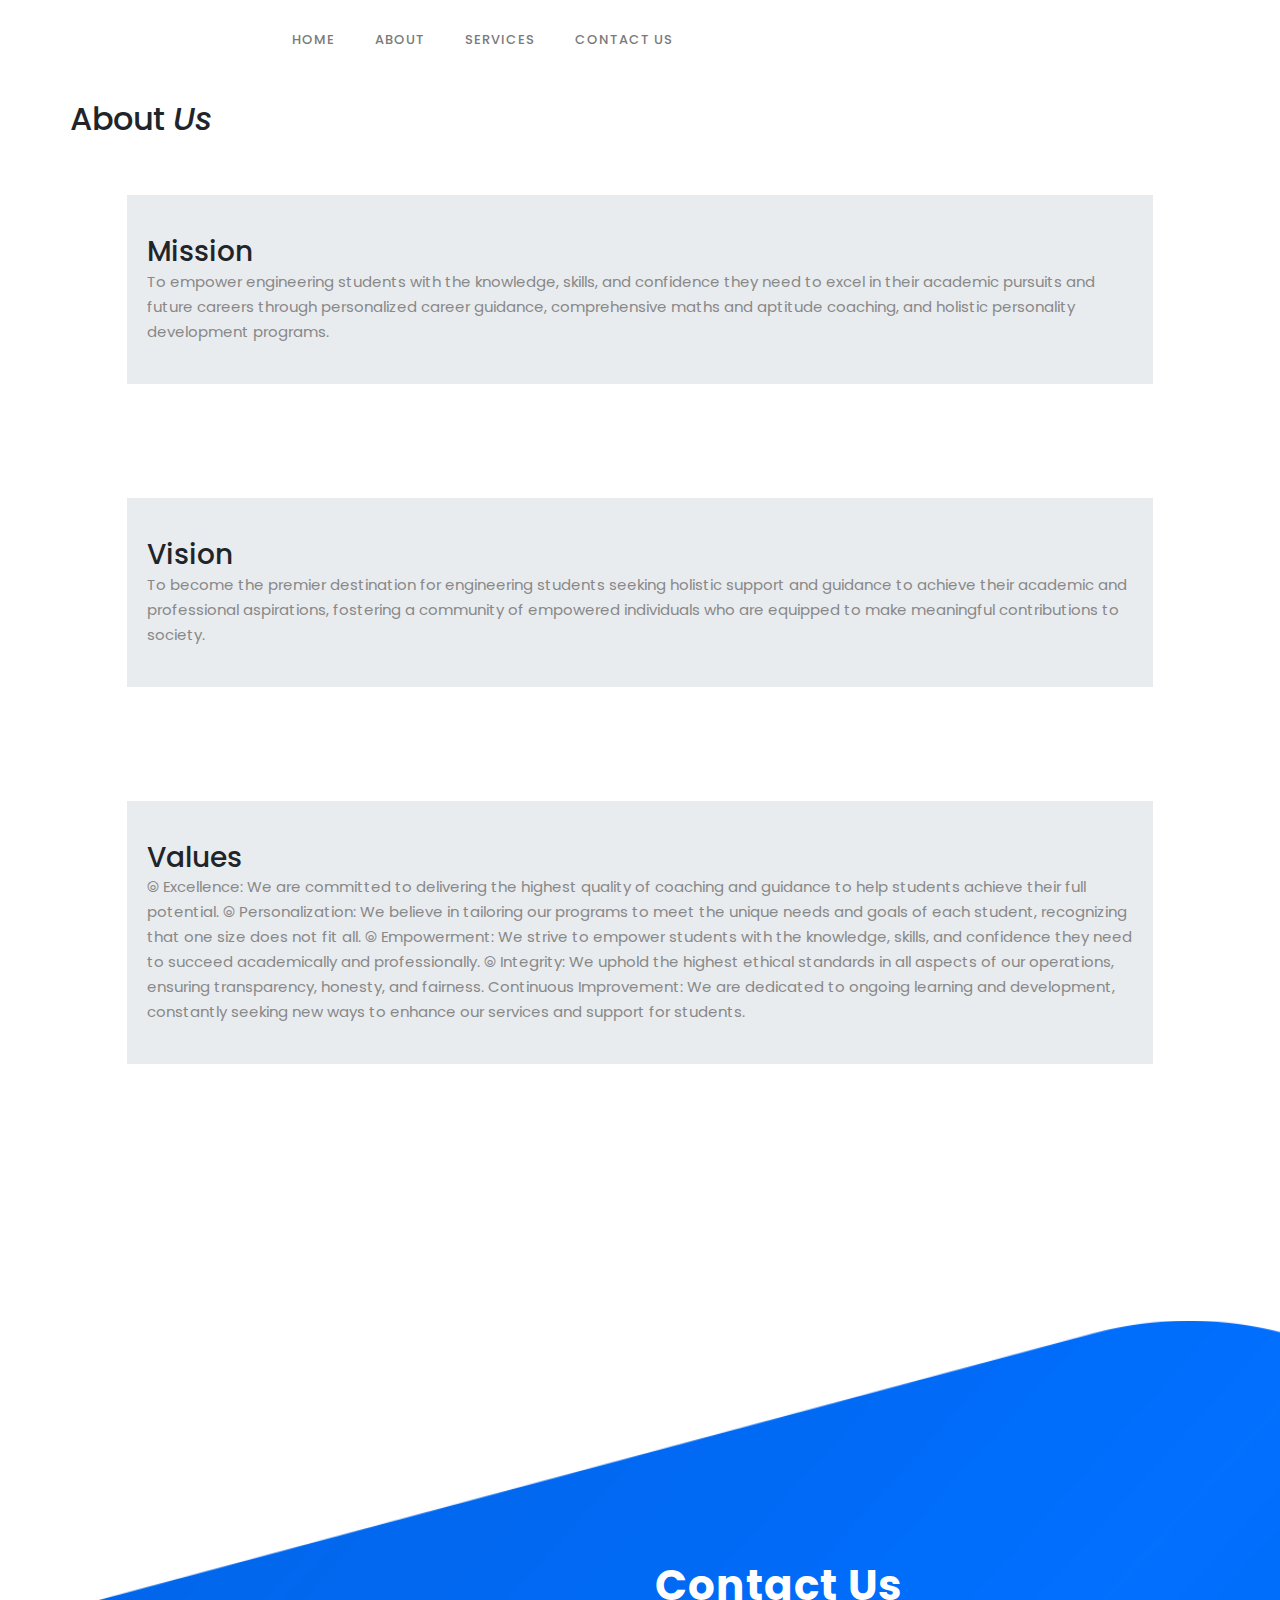
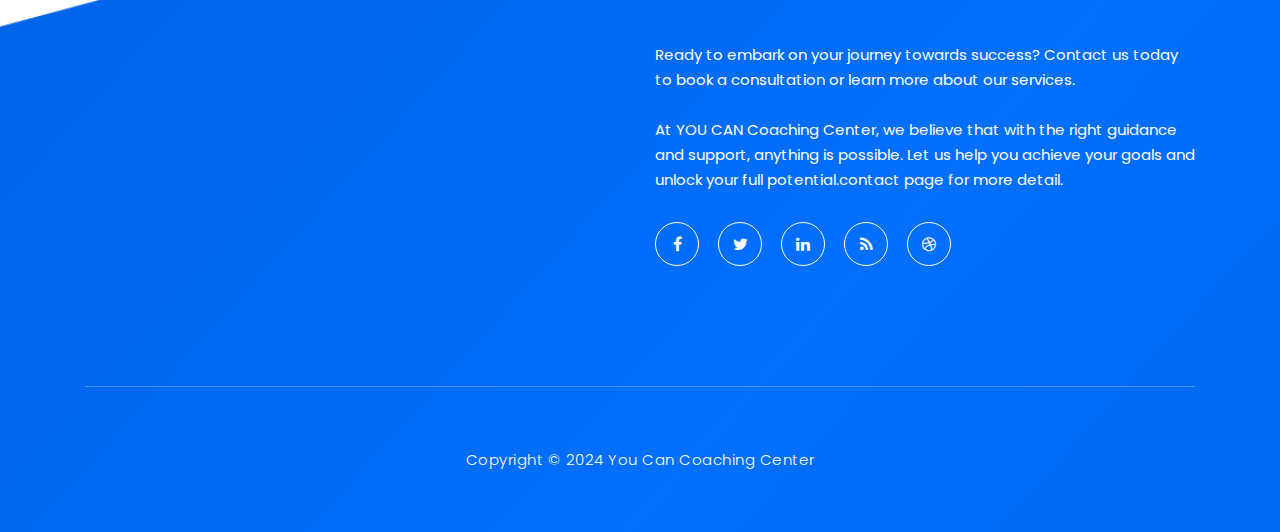
==== commit d2267b2f: "1" ====
--- a/about.html
+++ b/about.html
@@ -96,10 +96,10 @@
                         Values
                     </h3>
                     <p>
-                        Excellence: We are committed to delivering the highest quality of coaching and guidance to help students achieve their full potential. 
-                        Personalization: We believe in tailoring our programs to meet the unique needs and goals of each student, recognizing that one size does not fit all. 
-                        Empowerment: We strive to empower students with the knowledge, skills, and confidence they need to succeed academically and professionally. 
-                        Integrity: We uphold the highest ethical standards in all aspects of our operations, ensuring transparency, honesty, and fairness. Continuous Improvement: We are dedicated to ongoing learning and development, constantly seeking new ways to enhance our services and support for students.
+                        ⦾ Excellence: We are committed to delivering the highest quality of coaching and guidance to help students achieve their full potential. 
+                        ⦾ Personalization: We believe in tailoring our programs to meet the unique needs and goals of each student, recognizing that one size does not fit all. 
+                        ⦾ Empowerment: We strive to empower students with the knowledge, skills, and confidence they need to succeed academically and professionally. 
+                        ⦾ Integrity: We uphold the highest ethical standards in all aspects of our operations, ensuring transparency, honesty, and fairness. Continuous Improvement: We are dedicated to ongoing learning and development, constantly seeking new ways to enhance our services and support for students.
                     </p>
                 </div>
             </div>
--- a/assets/css/templatemo-lava.css
+++ b/assets/css/templatemo-lava.css
@@ -1249,5 +1249,5 @@
 
   padding: 40px 20px;
   background-color: #e9ecef;
-  margin: 10%;
-}
+  margin: 5%;
+}
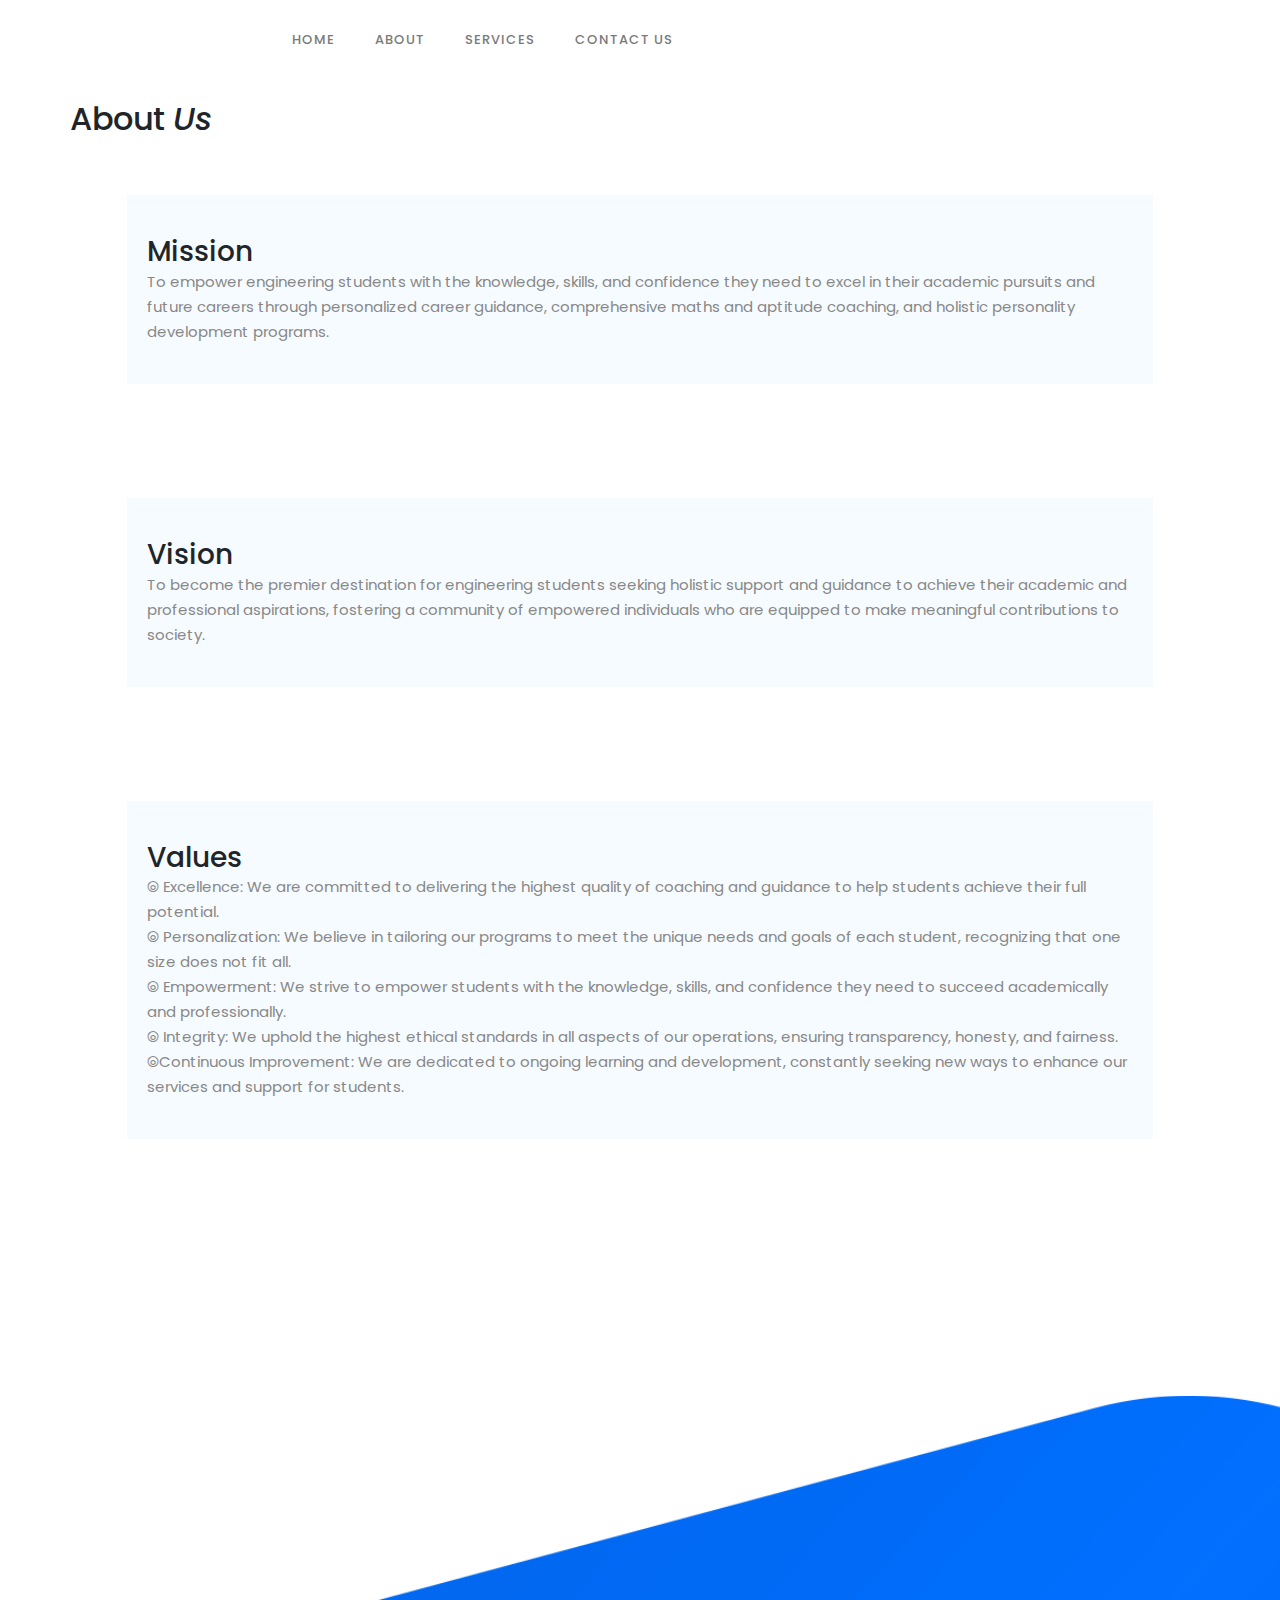
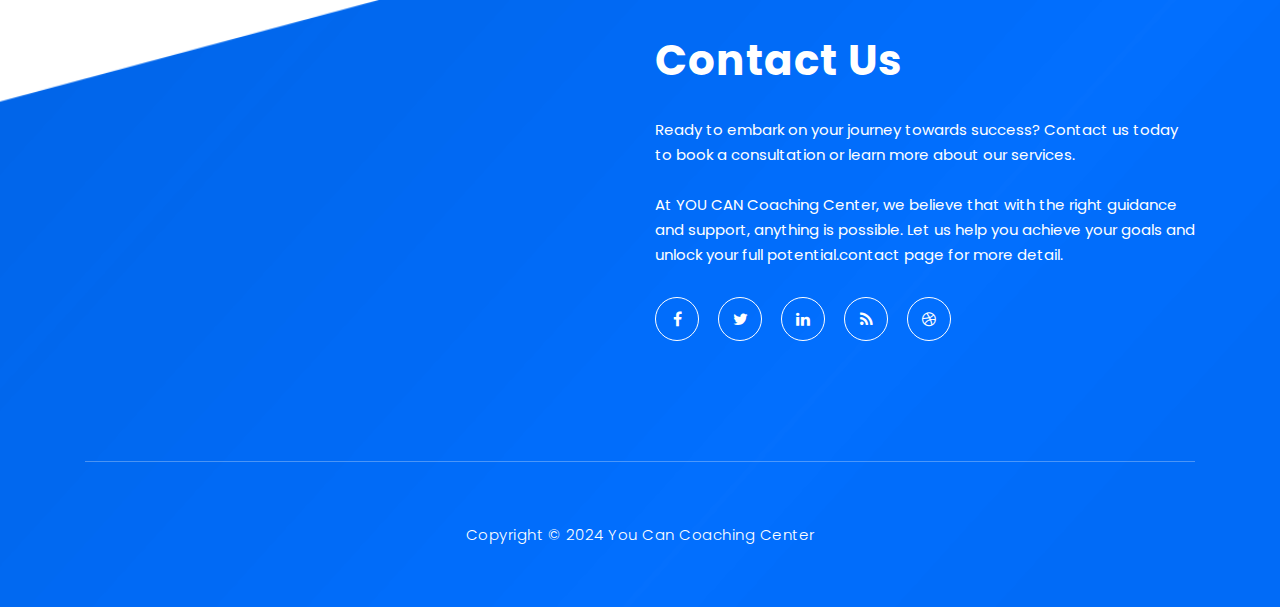
==== commit 4b1d3193: "we" ====
--- a/about.html
+++ b/about.html
@@ -96,10 +96,11 @@
                         Values
                     </h3>
                     <p>
-                        ⦾ Excellence: We are committed to delivering the highest quality of coaching and guidance to help students achieve their full potential. 
-                        ⦾ Personalization: We believe in tailoring our programs to meet the unique needs and goals of each student, recognizing that one size does not fit all. 
-                        ⦾ Empowerment: We strive to empower students with the knowledge, skills, and confidence they need to succeed academically and professionally. 
-                        ⦾ Integrity: We uphold the highest ethical standards in all aspects of our operations, ensuring transparency, honesty, and fairness. Continuous Improvement: We are dedicated to ongoing learning and development, constantly seeking new ways to enhance our services and support for students.
+                        ⦾ Excellence: We are committed to delivering the highest quality of coaching and guidance to help students achieve their full potential. <br>
+                        ⦾ Personalization: We believe in tailoring our programs to meet the unique needs and goals of each student, recognizing that one size does not fit all.<br> 
+                        ⦾ Empowerment: We strive to empower students with the knowledge, skills, and confidence they need to succeed academically and professionally. <br>
+                        ⦾ Integrity: We uphold the highest ethical standards in all aspects of our operations, ensuring transparency, honesty, and fairness.<br>
+                        ⦾Continuous Improvement: We are dedicated to ongoing learning and development, constantly seeking new ways to enhance our services and support for students.
                     </p>
                 </div>
             </div>
--- a/assets/css/templatemo-lava.css
+++ b/assets/css/templatemo-lava.css
@@ -1248,6 +1248,6 @@
 .aboutusContainer{
 
   padding: 40px 20px;
-  background-color: #e9ecef;
+  background-color: #f6fbff;
   margin: 5%;
 }
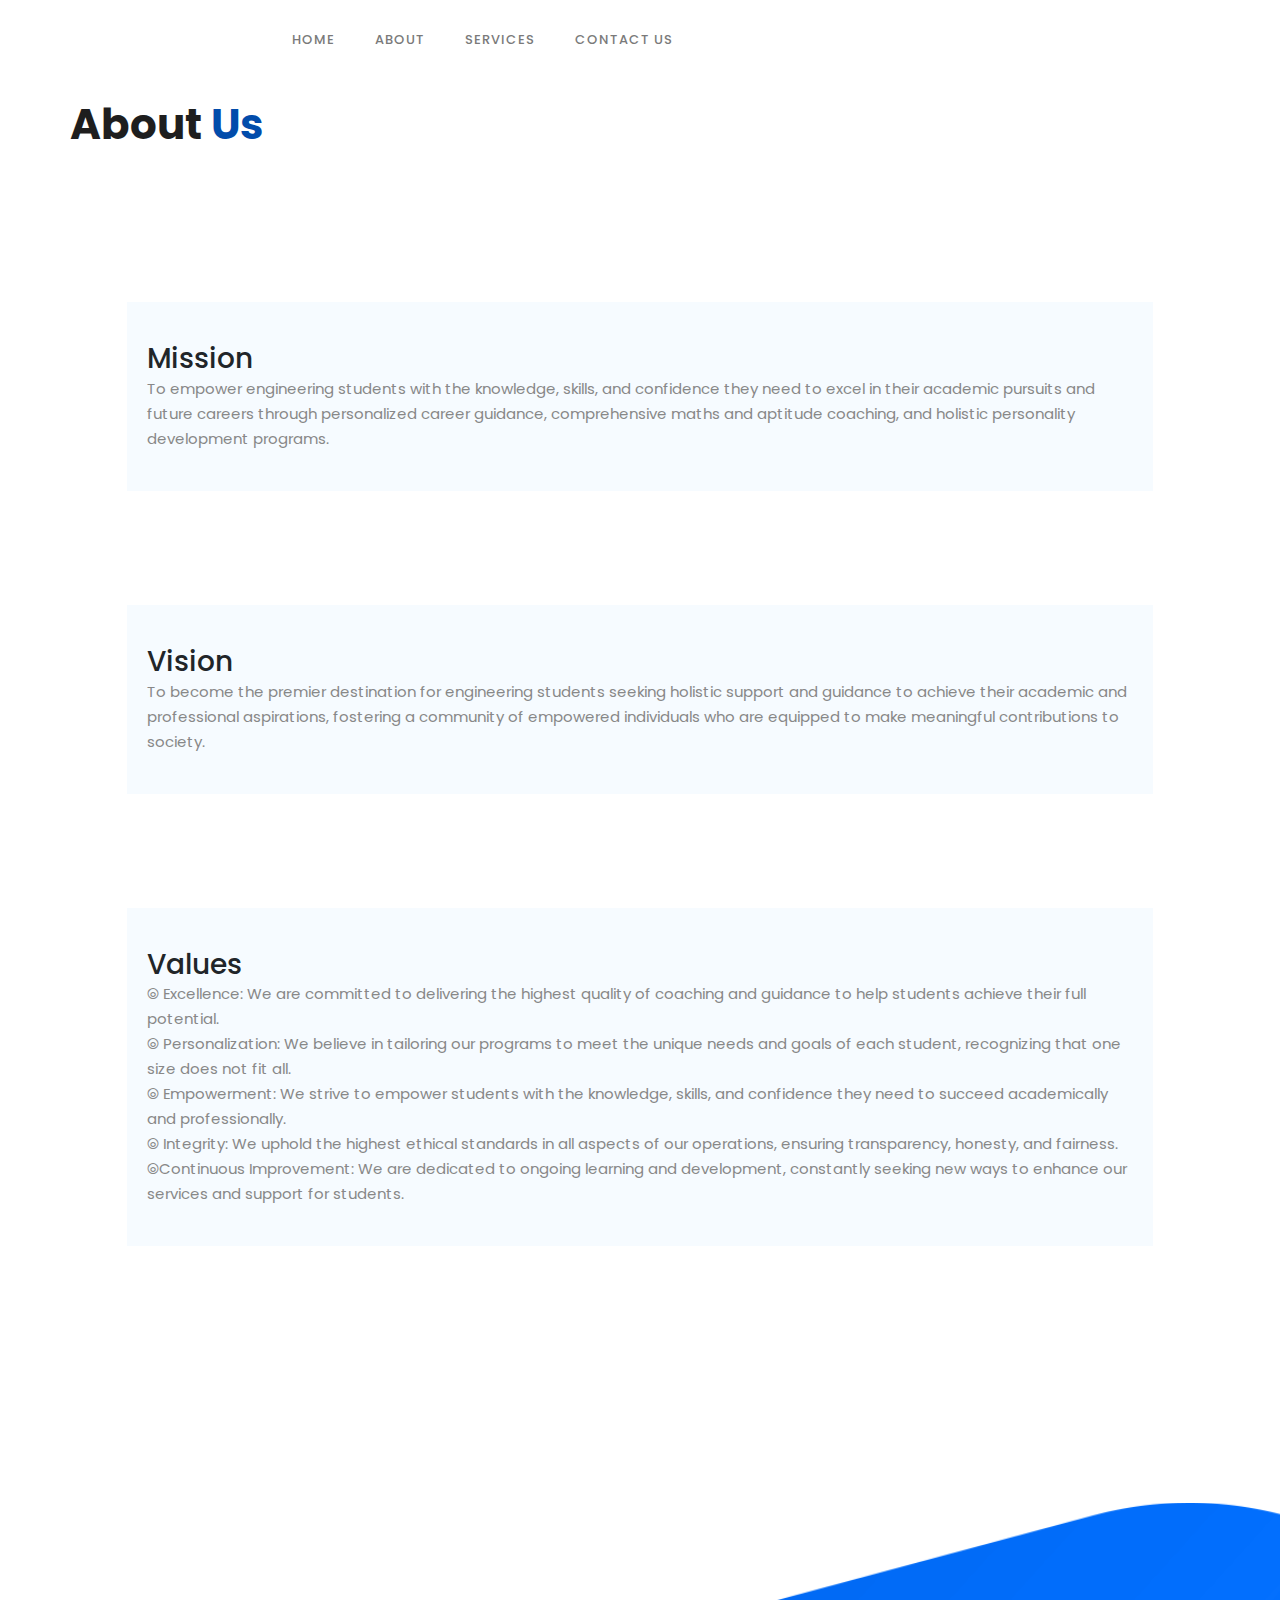
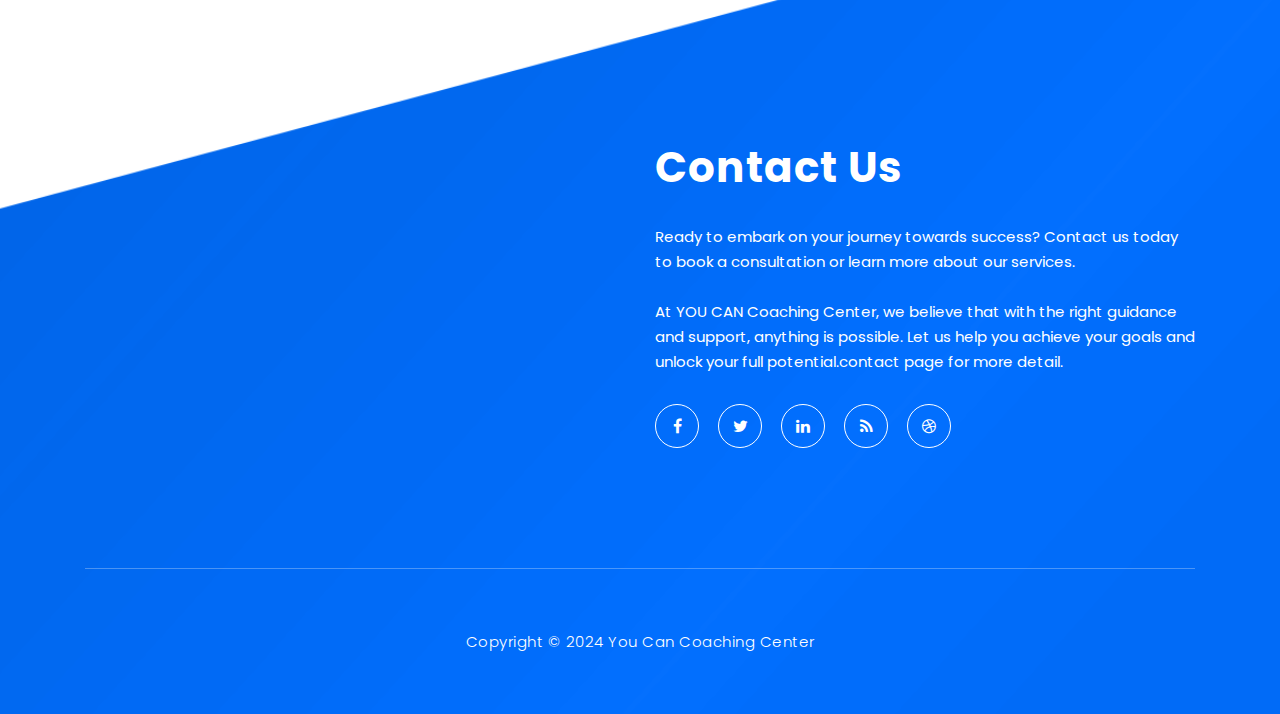
==== commit e0958163: "about us" ====
--- a/about.html
+++ b/about.html
@@ -73,8 +73,10 @@
         <div class="container">
             <div class="row">
 
-                <h2>About <em> Us</em></h2>
-
+                <div class="center-heading">
+                    <h2>About <em> Us</em></h2>
+              
+                </div>
                 <div class="aboutusContainer">
                     <h3>
                         Mission
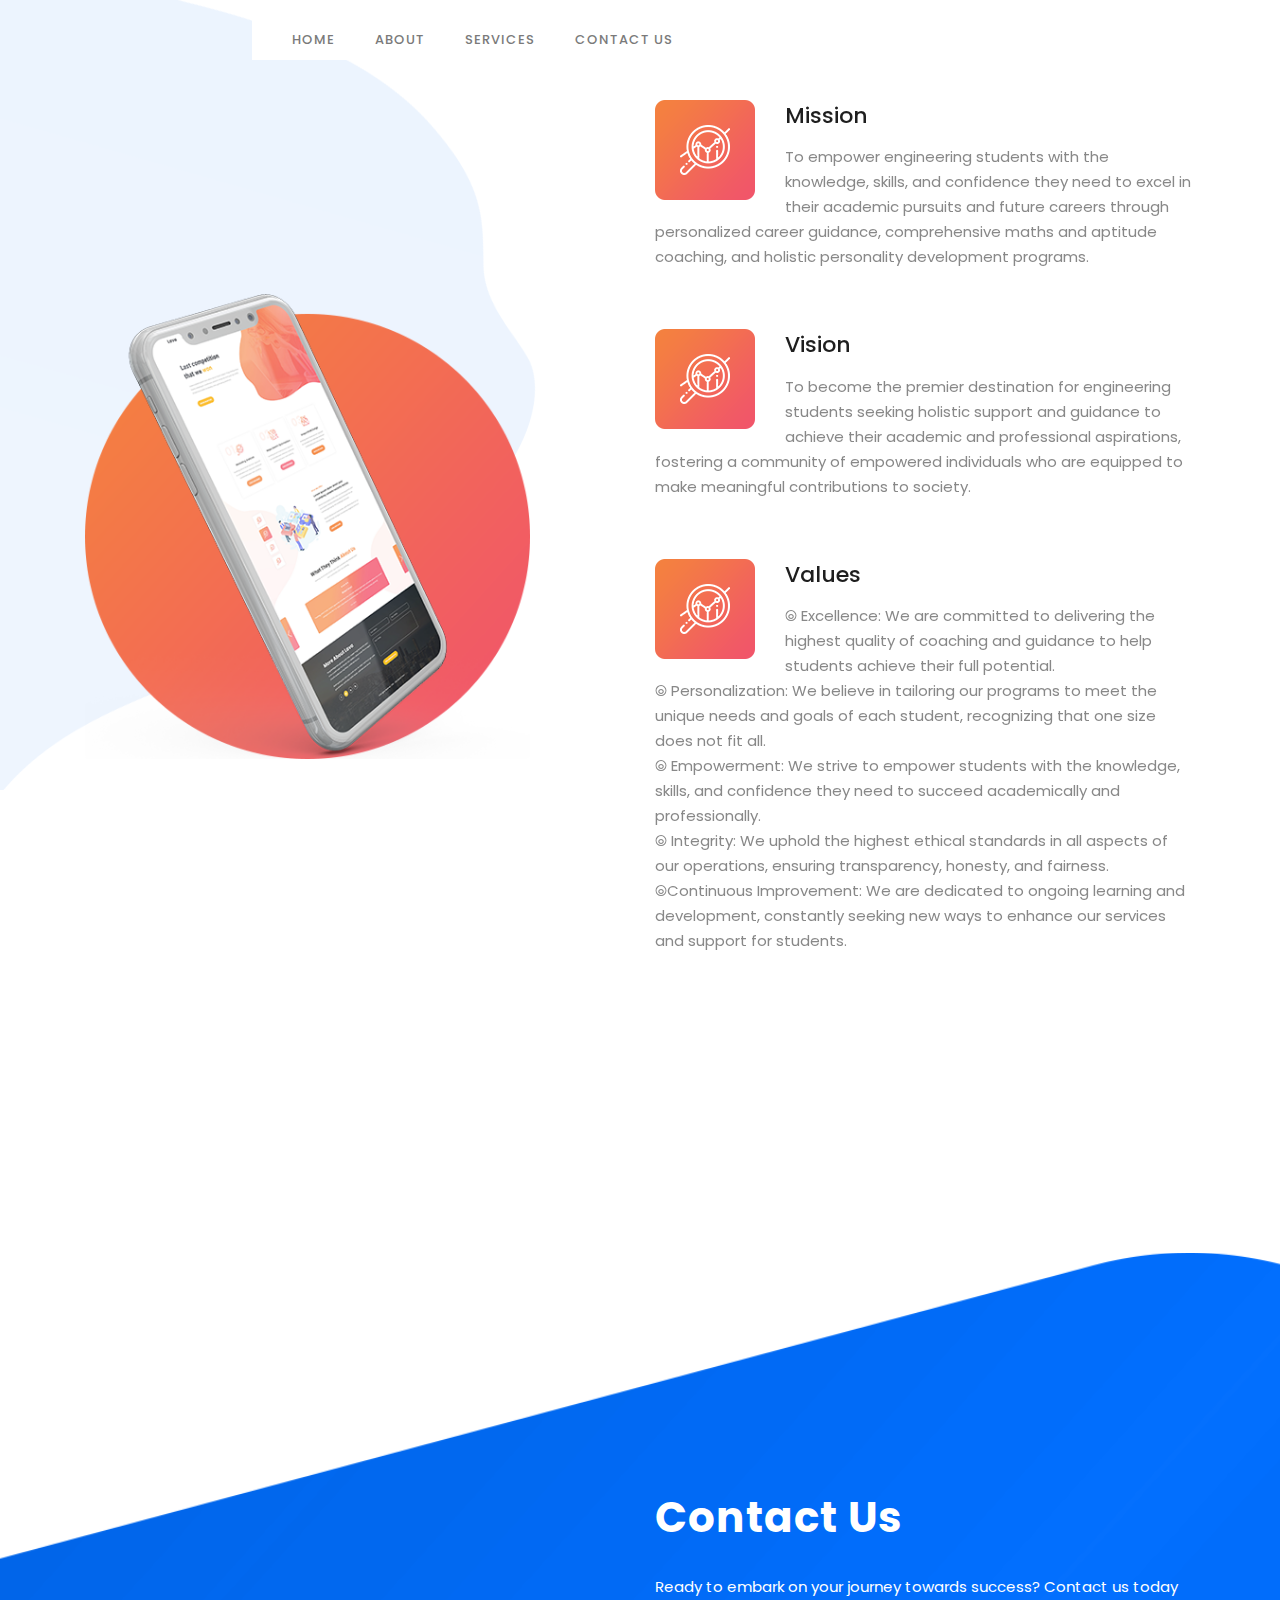
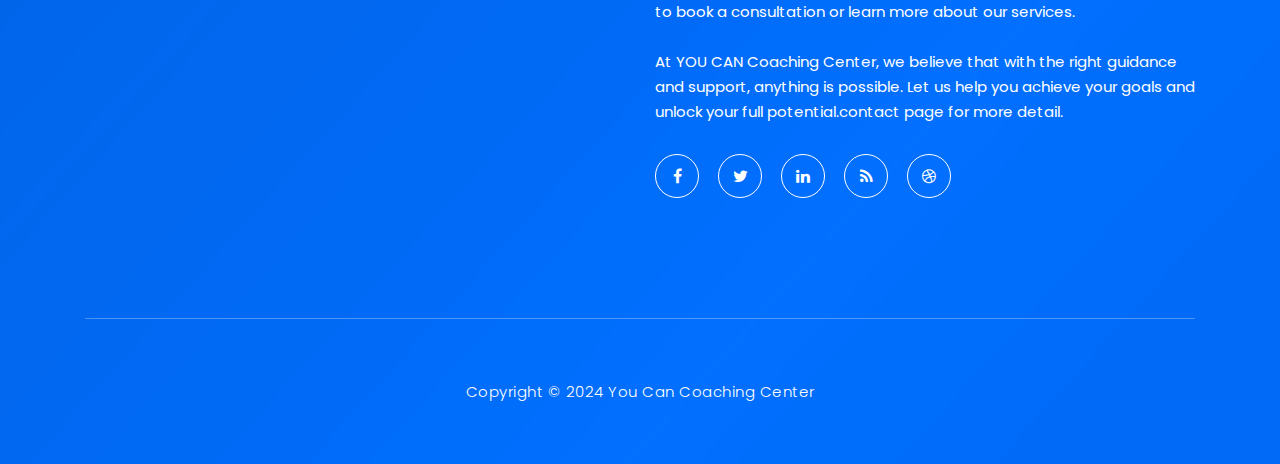
==== commit 17528a27: "d" ====
--- a/about.html
+++ b/about.html
@@ -69,46 +69,51 @@
             </div>
         </div>
     </header>
-    <section class="section" id="testimonials">
+    
+    <div class="left-image-decor"></div>
+    <section class="section" id="promotion">
         <div class="container">
             <div class="row">
-
-                <div class="center-heading">
-                    <h2>About <em> Us</em></h2>
-              
+                <div class="left-image col-lg-5 col-md-12 col-sm-12 mobile-bottom-fix-big"
+                    data-scroll-reveal="enter left move 30px over 0.6s after 0.4s">
+                    <img src="assets/images/left-image.png" class="rounded img-fluid d-block mx-auto" alt="App">
                 </div>
-                <div class="aboutusContainer">
-                    <h3>
-                        Mission
-                    </h3>
-                    <p>
-                        To empower engineering students with the knowledge, skills, and confidence they need to excel in their academic pursuits and future careers through personalized career guidance, comprehensive maths and aptitude coaching, and holistic personality development programs.
-                    </p>
-                </div>
-                <div class="aboutusContainer">
-                    <h3>
-                        Vision
-                    </h3>
-                    <p>
-                        To become the premier destination for engineering students seeking holistic support and guidance to achieve their academic and professional aspirations, fostering a community of empowered individuals who are equipped to make meaningful contributions to society.
-                    </p>
-                </div>
-                <div class="aboutusContainer">
-                    <h3>
-                        Values
-                    </h3>
-                    <p>
-                        ⦾ Excellence: We are committed to delivering the highest quality of coaching and guidance to help students achieve their full potential. <br>
-                        ⦾ Personalization: We believe in tailoring our programs to meet the unique needs and goals of each student, recognizing that one size does not fit all.<br> 
-                        ⦾ Empowerment: We strive to empower students with the knowledge, skills, and confidence they need to succeed academically and professionally. <br>
-                        ⦾ Integrity: We uphold the highest ethical standards in all aspects of our operations, ensuring transparency, honesty, and fairness.<br>
-                        ⦾Continuous Improvement: We are dedicated to ongoing learning and development, constantly seeking new ways to enhance our services and support for students.
-                    </p>
+                <div class="right-text offset-lg-1 col-lg-6 col-md-12 col-sm-12 mobile-bottom-fix">
+                    <ul>
+                        <li data-scroll-reveal="enter right move 30px over 0.6s after 0.4s">
+                            <img src="assets/images/about-icon-01.png" alt="">
+                            <div class="text">
+                                <h4>Mission</h4>
+                                <p>To empower engineering students with the knowledge, skills, and confidence they need to excel in their academic pursuits and future careers through personalized career guidance, comprehensive maths and aptitude coaching, and holistic personality development programs.
+                                </p>
+                            </div>
+                        </li>
+                        <li data-scroll-reveal="enter right move 30px over 0.6s after 0.5s">
+                            <img src="assets/images/about-icon-02.png" alt="">
+                            <div class="text">
+                                <h4>Vision</h4>
+                                <p>To become the premier destination for engineering students seeking holistic support and guidance to achieve their academic and professional aspirations, fostering a community of empowered individuals who are equipped to make meaningful contributions to society.</p>
+                            </div>
+                        </li>
+                        <li data-scroll-reveal="enter right move 30px over 0.6s after 0.6s">
+                            <img src="assets/images/about-icon-03.png" alt="">
+                            <div class="text">
+                                <h4>Values</h4>
+                                <p> ⦾ Excellence: We are committed to delivering the highest quality of coaching and guidance to help students achieve their full potential. <br>
+                                    ⦾ Personalization: We believe in tailoring our programs to meet the unique needs and goals of each student, recognizing that one size does not fit all.<br> 
+                                    ⦾ Empowerment: We strive to empower students with the knowledge, skills, and confidence they need to succeed academically and professionally. <br>
+                                    ⦾ Integrity: We uphold the highest ethical standards in all aspects of our operations, ensuring transparency, honesty, and fairness.<br>
+                                    ⦾Continuous Improvement: We are dedicated to ongoing learning and development, constantly seeking new ways to enhance our services and support for students.
+                                </p>
+                            </div>
+                        </li>
+                    </ul>
                 </div>
             </div>
         </div>
-        </div>
     </section>
+
+   
     <!-- ***** Testimonials Ends ***** -->
     <!-- ***** Footer Start ***** -->
     <footer id="contact-us">
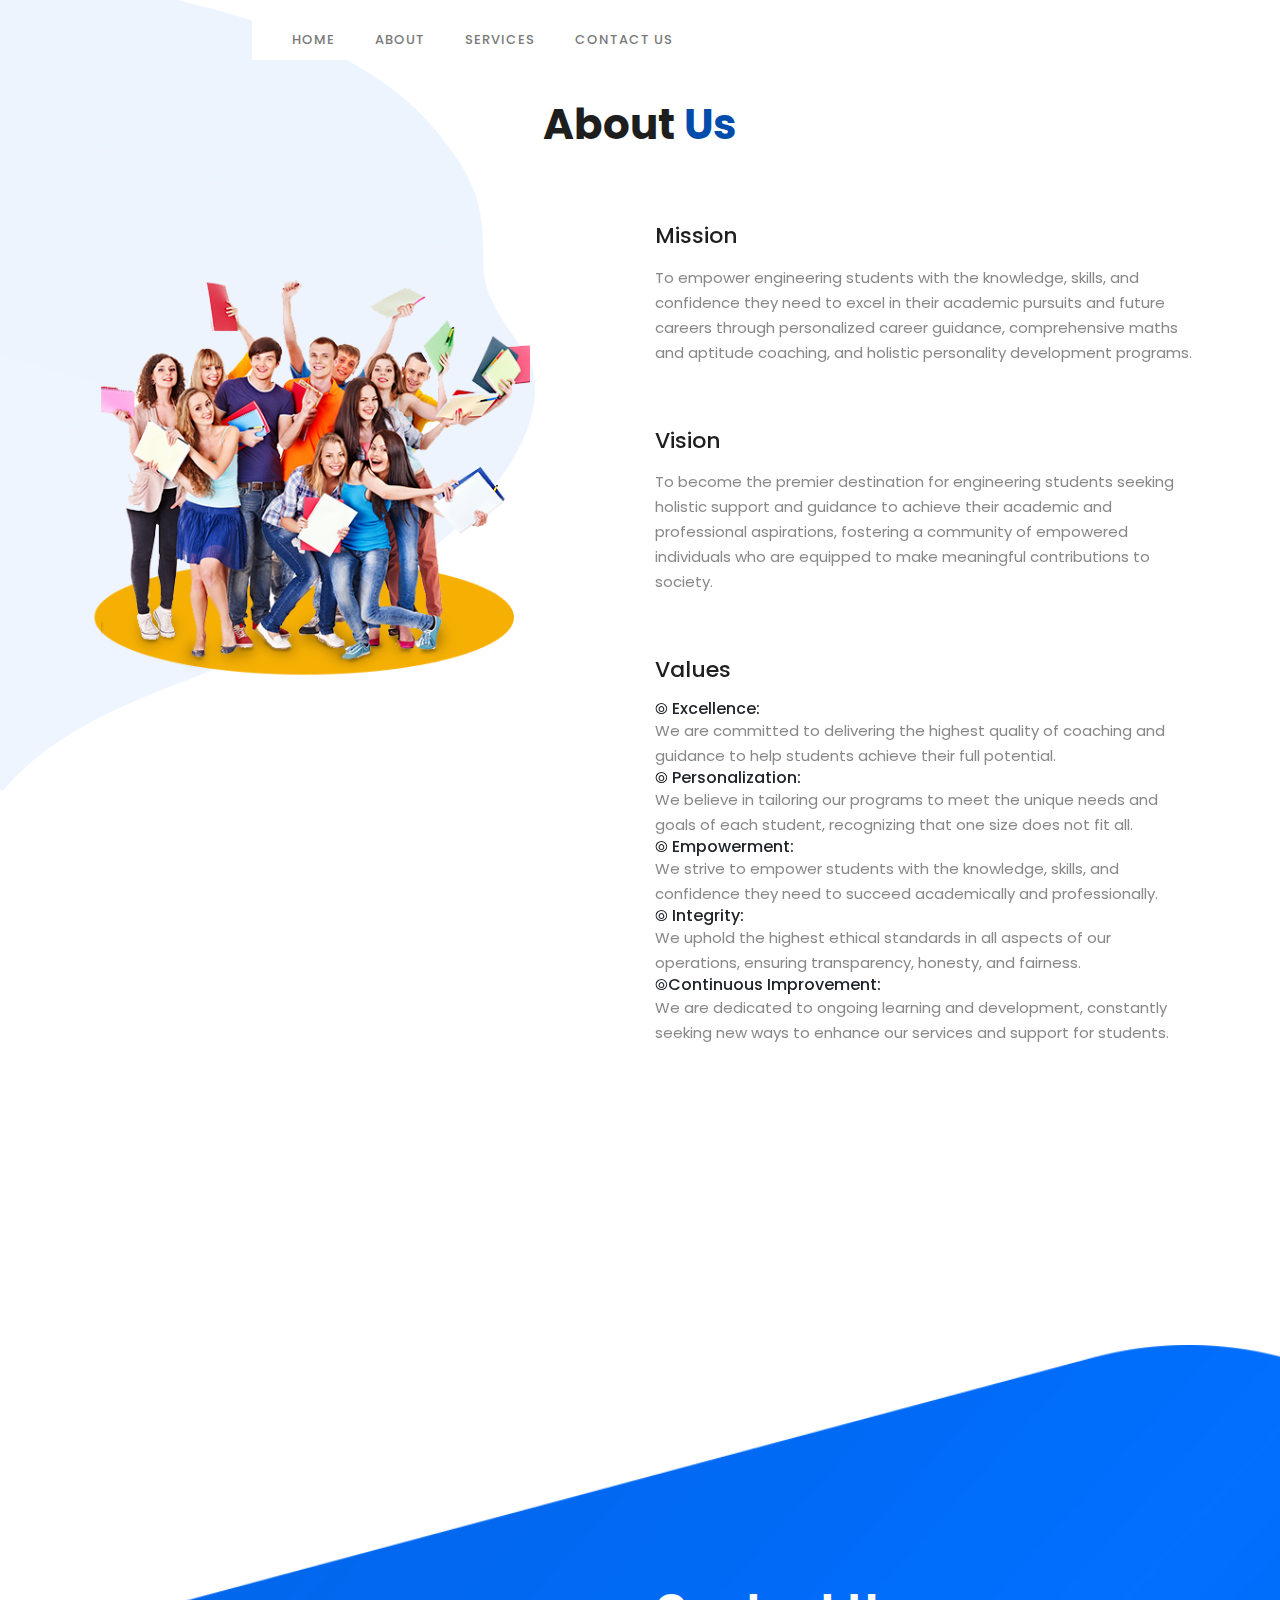
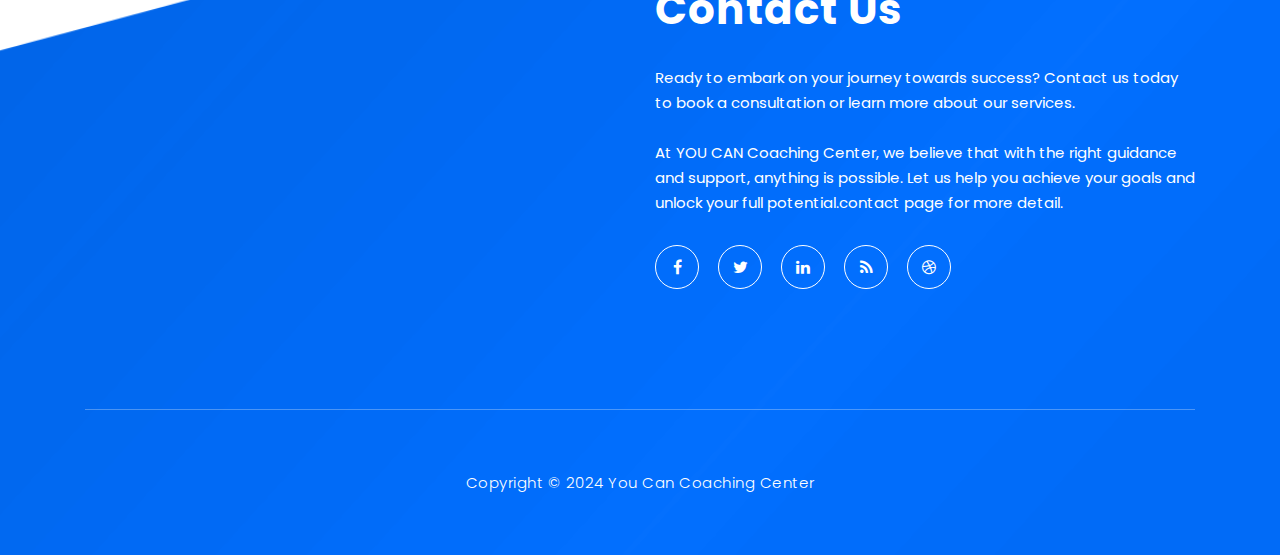
==== commit 03eec34d: "1" ====
--- a/about.html
+++ b/about.html
@@ -69,52 +69,67 @@
             </div>
         </div>
     </header>
-    
-    <div class="left-image-decor"></div>
-    <section class="section" id="promotion">
-        <div class="container">
-            <div class="row">
-                <div class="left-image col-lg-5 col-md-12 col-sm-12 mobile-bottom-fix-big"
-                    data-scroll-reveal="enter left move 30px over 0.6s after 0.4s">
-                    <img src="assets/images/left-image.png" class="rounded img-fluid d-block mx-auto" alt="App">
-                </div>
-                <div class="right-text offset-lg-1 col-lg-6 col-md-12 col-sm-12 mobile-bottom-fix">
-                    <ul>
-                        <li data-scroll-reveal="enter right move 30px over 0.6s after 0.4s">
-                            <img src="assets/images/about-icon-01.png" alt="">
-                            <div class="text">
-                                <h4>Mission</h4>
-                                <p>To empower engineering students with the knowledge, skills, and confidence they need to excel in their academic pursuits and future careers through personalized career guidance, comprehensive maths and aptitude coaching, and holistic personality development programs.
-                                </p>
-                            </div>
-                        </li>
-                        <li data-scroll-reveal="enter right move 30px over 0.6s after 0.5s">
-                            <img src="assets/images/about-icon-02.png" alt="">
-                            <div class="text">
-                                <h4>Vision</h4>
-                                <p>To become the premier destination for engineering students seeking holistic support and guidance to achieve their academic and professional aspirations, fostering a community of empowered individuals who are equipped to make meaningful contributions to society.</p>
-                            </div>
-                        </li>
-                        <li data-scroll-reveal="enter right move 30px over 0.6s after 0.6s">
-                            <img src="assets/images/about-icon-03.png" alt="">
-                            <div class="text">
-                                <h4>Values</h4>
-                                <p> ⦾ Excellence: We are committed to delivering the highest quality of coaching and guidance to help students achieve their full potential. <br>
-                                    ⦾ Personalization: We believe in tailoring our programs to meet the unique needs and goals of each student, recognizing that one size does not fit all.<br> 
-                                    ⦾ Empowerment: We strive to empower students with the knowledge, skills, and confidence they need to succeed academically and professionally. <br>
-                                    ⦾ Integrity: We uphold the highest ethical standards in all aspects of our operations, ensuring transparency, honesty, and fairness.<br>
-                                    ⦾Continuous Improvement: We are dedicated to ongoing learning and development, constantly seeking new ways to enhance our services and support for students.
-                                </p>
-                            </div>
-                        </li>
-                    </ul>
-                </div>
-            </div>
-        </div>
+
+  <!-- ***** Mission vision value ***** -->
+
+  <div class="left-image-decor"></div>
+  <section class="section" id="promotion">
+      <div class="container">
+          <div class="row">
+           <div class="col-lg-8 offset-lg-2">
+               <div class="center-heading">
+                   <h2>About <em> Us</em></h2>
+             
+               </div>
+           </div>
+              <div class="col-lg-5 col-md-12 col-sm-12 mobile-bottom-fix-big"
+                  data-scroll-reveal="enter left move 30px over 0.6s after 0.4s">
+                  <img src="assets/images/left-image.png" class="rounded img-fluid d-block mx-auto" alt="App">
+              </div>
+              <div class="right-text offset-lg-1 col-lg-6 col-md-12 col-sm-12 mobile-bottom-fix">
+                  <ul>
+                      <li data-scroll-reveal="enter right move 30px over 0.6s after 0.4s">
+                        
+                          <div class="text">
+                              <h4>Mission</h4>
+                              <p>To empower engineering students with the knowledge, skills, and confidence they need to excel in their academic pursuits and future careers through personalized career guidance, comprehensive maths and aptitude coaching, and holistic personality development programs.
+                              </p>
+                          </div>
+                      </li>
+                      <li data-scroll-reveal="enter right move 30px over 0.6s after 0.5s">
+                          
+                          <div class="text">
+                              <h4>Vision</h4>
+                              <p>To become the premier destination for engineering students seeking holistic support and guidance to achieve their academic and professional aspirations, fostering a community of empowered individuals who are equipped to make meaningful contributions to society.</p>
+                          </div>
+                      </li>
+                      <li data-scroll-reveal="enter right move 30px over 0.6s after 0.6s">
+                          
+                          <div class="text">
+                              <h4>Values</h4>
+                               <h6>⦾ Excellence:</h6><p> We are committed to delivering the highest quality of coaching and guidance to help students achieve their full potential. <br>
+                              </p><h6> ⦾ Personalization:</h6><p> We believe in tailoring our programs to meet the unique needs and goals of each student, recognizing that one size does not fit all.<br> 
+                              </p><h6> ⦾ Empowerment:</h6><p> We strive to empower students with the knowledge, skills, and confidence they need to succeed academically and professionally. <br>
+                              </p><h6>  ⦾ Integrity:</h6><p> We uphold the highest ethical standards in all aspects of our operations, ensuring transparency, honesty, and fairness.<br>
+                              </p><h6>  ⦾Continuous Improvement:</h6><p> We are dedicated to ongoing learning and development, constantly seeking new ways to enhance our services and support for students.
+                              </p>
+                          </div>
+                      </li>
+                  </ul>
+              </div>
+          </div>
+      </div>
+  </section>
+
+ 
+  <!-- ***** mission vision value end ***** -->
+
+
+
+
+        
     </section>
-
-   
-    <!-- ***** Testimonials Ends ***** -->
+ 
     <!-- ***** Footer Start ***** -->
     <footer id="contact-us">
         <div class="container">
